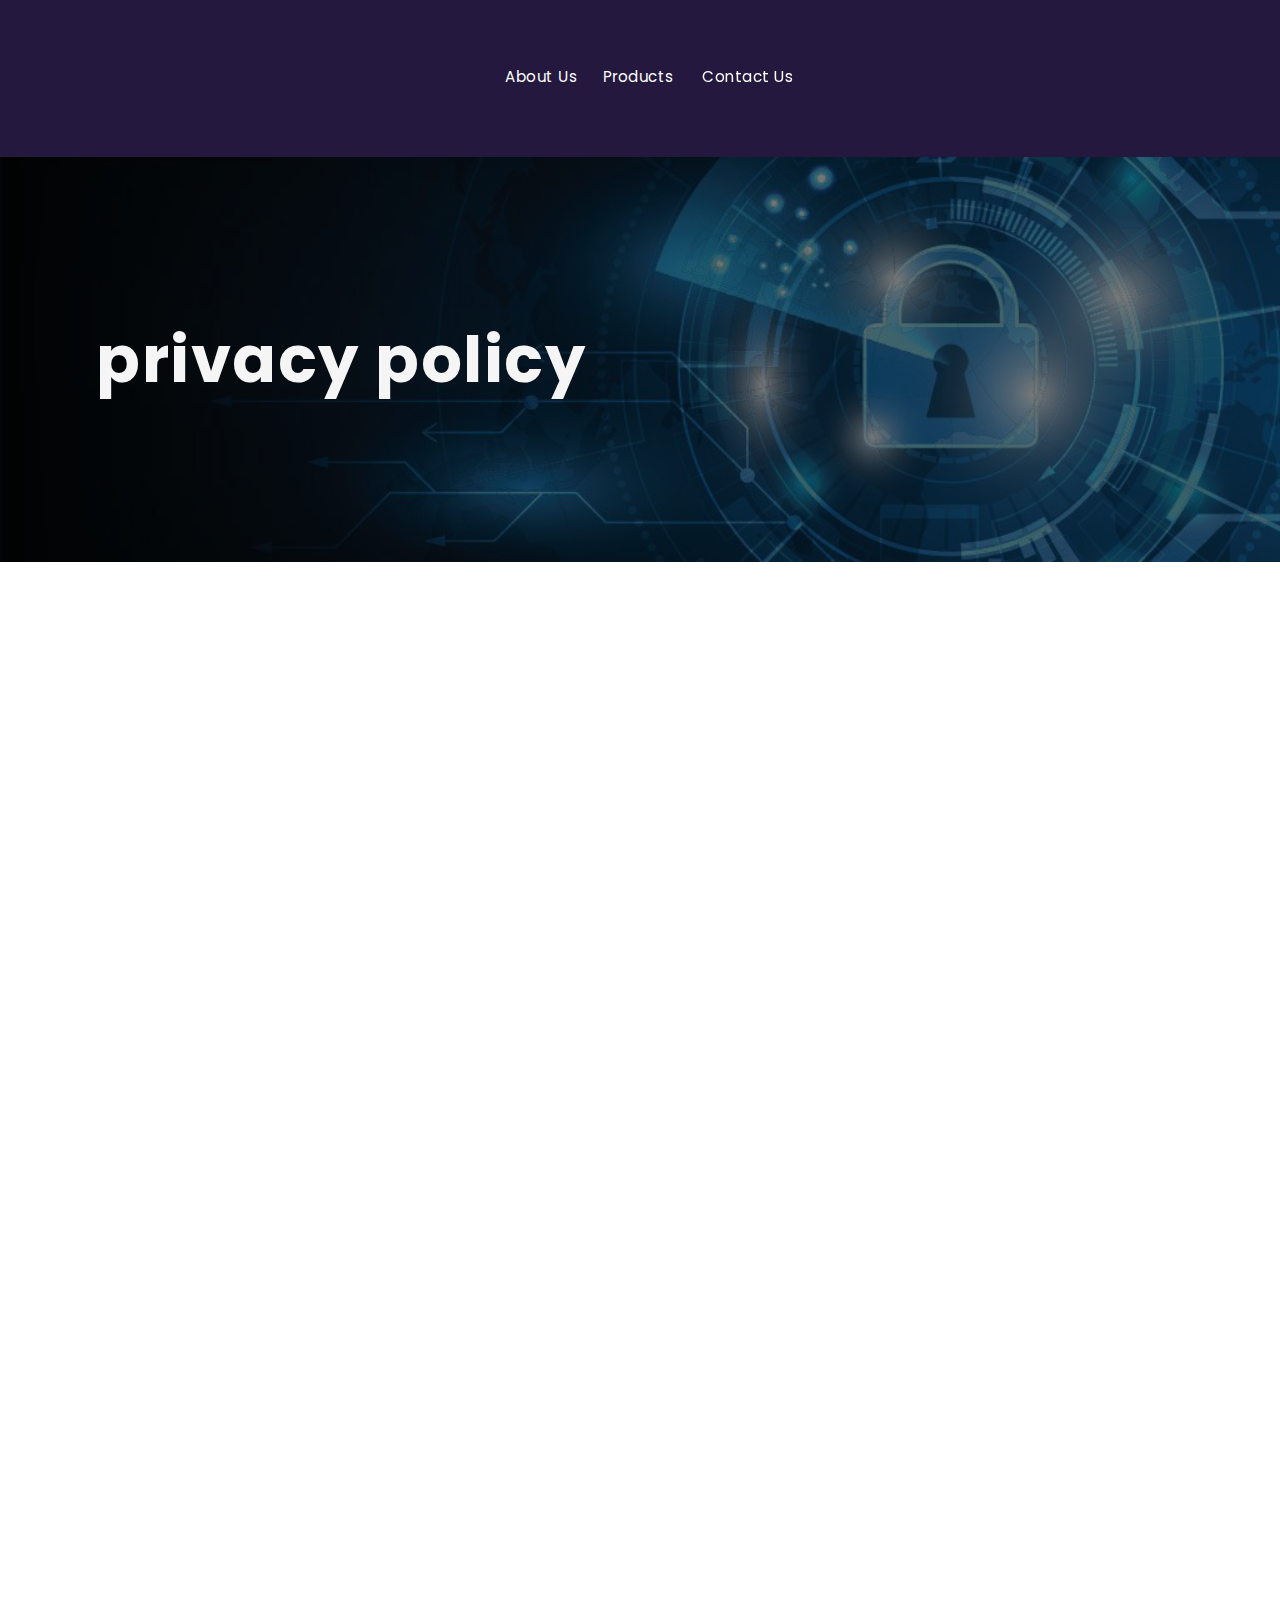
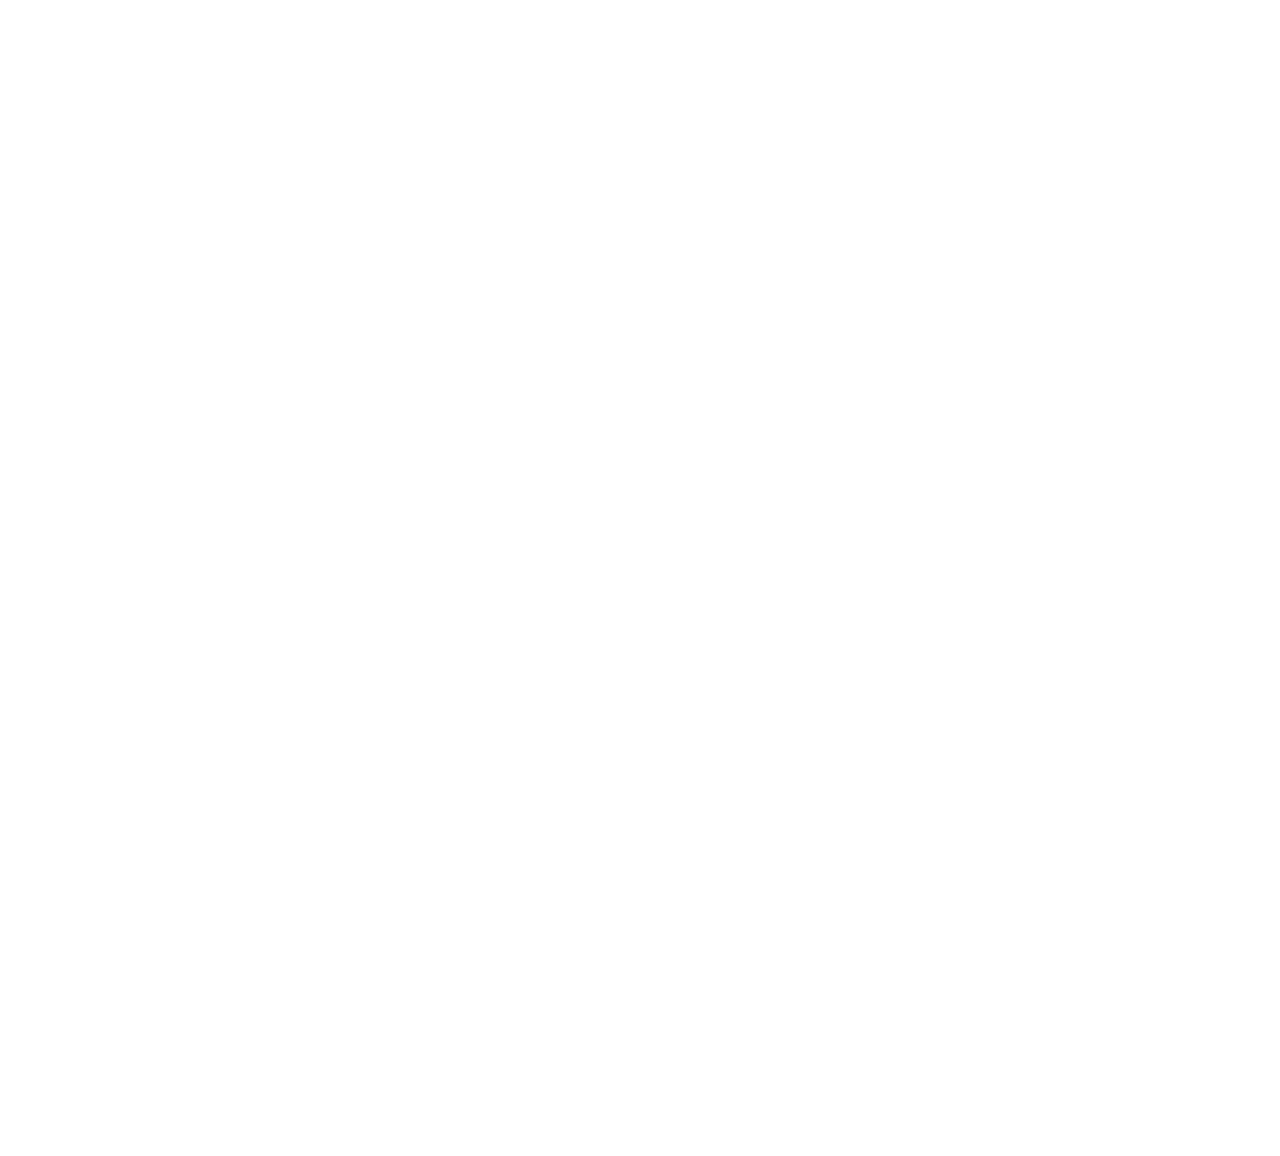
==== privacypolicy.html @ 255e01f2 "added animations" ====
<!DOCTYPE html>
<html lang="en">
<head>
    <meta charset="UTF-8">
    <meta http-equiv="X-UA-Compatible" content="IE=edge">
    <meta name="viewport" content="width=device-width, initial-scale=1.0">
    <title>Privacy Policy</title>
    <link rel="stylesheet" href="https://unpkg.com/aos@next/dist/aos.css" />
    <link rel = "stylesheet" href="style.css">
</head>
<body>
    <!----------------------------------------------------Navbar------------------------------------------------>
     <header>
    <div class="container">
      <input type="checkbox" name="" id="check">
      <div class="logo-container">
        <a href="index.html"><img src="images/Logo.png" alt="logo"></a>
      </div>
      <div class="hamburger-menu-container">
        <div class="hamburger-menu">
          <div></div>
        </div>
      </div>
      <div class="nav-btn">
        <div class="nav-links">
          <ul>
            <li class="nav-link" style="--i: .6s"><a href="#aboutUs">About Us</a></li>
            <li class="nav-link" style="--i: .85s"><a href="#">Products<i class="fas fa-caret-down"></i></a>
              <div class="dropdown">
                <ul>
                  <li class="dropdown-link"><a href="#">Savings Account<i class="fas fa-caret-down"></i></a>
                    <div class="dropdown second">
                      <ul>
                        <li class="dropdown-link"><a href="#">Zero Balance</a></li>
                        <li class="dropdown-link"><a href="#">Regular</a></li>
                        <li class="dropdown-link"><a href="#">Premium</a></li>
                        <div class="arrow"></div>
                      </ul>
                    </div>
                  </li>
                  <li class="dropdown-link"><a href="#">Deposit<i class="fas fa-caret-down"></i></a>
                    <div class="dropdown second">
                      <ul>
                        <li class="dropdown-link"><a href="#">Fixed Deposit</a></li>
                        <li class="dropdown-link"><a href="#">Recurring Deposit</a></li>
                        <li class="dropdown-link"><a href="#">Daily Deposit</a></li>
                        <div class="arrow"></div>
                      </ul>
                    </div>
                  </li>
                  <li class="dropdown-link"><a href="#">Loan<i class="fas fa-caret-down"></i></a>
                    <div class="dropdown second">
                      <ul>
                        <li class="dropdown-link"><a href="#">Gold Loan</a></li>
                        <li class="dropdown-link"><a href="#">Mortgage Loan</a></li>
                        <li class="dropdown-link"><a href="#">Loan Against Deposit</a></li>
                        <div class="arrow"></div>
                      </ul>
                    </div>
                  </li>
                  <div class="arrow"></div>
                </ul>
              </div>
            </li>
            <!-- <li class="nav-link" style="--i: 1.35s"><a href="#">Terms & Conditions</a></li>
                  <li class="nav-link" style="--i: 1.35s"><a href="#">Privacy Policy</a></li> -->
            <li class="nav-link" style="--i: 1.35s"><a href="#contact">Contact Us</a></li>
          </ul>
        </div>
      </div>
      <div class="login">
        <a href="http://banking.redalnidhi.in/login">
          <h2>Customer Login</h2>
        </a>
      </div>
    </div>
  </header>

  <!---------------------------------------------Privacy Policy------------------------------------------------>

   <section id="privacypolicy"  data-aos="fade-right">
        <div class="privacy-title">
            <div class="privacy-overlay">
                <h2>privacy policy</h2>
            </div>
        </div>
        <div class="privacy-content"  data-aos="fade-right">
            <div class="privacy-container">
                <ul>
                    <li>
                        <h2>What we collect ?</h2>
                        <p>At REDAL Mutual Benefit Nidhi Limited, we may collect the following information from the
                            Customer to understand His / Her needs to provide Him / Her with a better service: <br>
                            1.Name <br>
                            2.Contact information that includes Mobile No & Email address. <br>
                            3.Demographic information <br>
                        </p>
                    </li>
                    <li>
                        <h2>Security</h2>
                        <div class="policy">
                            <img src="images/security.png" alt="security">
                            <p>
                                We are committed to ensuring that the Customers’ information is secure. In order to prevent
                                unauthorised access or disclosure, we have put in place suitable physical, electronic and
                                managerial procedures to safeguard and secure the information we collect online.
                            </p>
                        </div>
                    </li>
                    <li>
                        <h2>About cookies</h2>
                        <p>
                            A cookie is a small file which asks permission to be placed on a computer's hard drive. Once
                            agreed, the file is added and the cookie helps analyse web traffic. Cookies allow web
                            applications to respond to the Customer as an individual. The web application can tailor its
                            operations to the needs of the Customer, likes and dislikes by gathering and remembering
                            information about the preferences of the Customer. We use traffic log cookies to identify
                            which pages are being used. This helps us analyse data about web page traffic and improve
                            our website in order to tailor it to needs of the Customer. We only use this information for
                            statistical analysis purposes and then the data is removed from the system. Overall, cookies
                            help us provide you with a better website, by enabling us to monitor which pages are found
                            useful to the Customer and which pages are not. A cookie does not give us access to the
                            Customer’s computer or any information about the Customer, other than the data chosen by the
                            Customer to be shared with us. A Customer can choose to accept or decline cookies. Most web
                            browsers automatically accept cookies, but a Customer can usually modify the browser setting
                            to decline cookies if preferred. This may prevent a Customer from taking full advantage of
                            the website.
                        </p>
                    </li>
                    <li>
                        <h2>Links to other websites</h2>
                        <div class="policy">
                            <img src="images/weblink.png" alt="website links">
                            <p>
                                Our website may contain links to other websites of interest. However, once a Customer has
                                used these links to leave our site, the Customer should note that we do not have any control
                                over the other website. Therefore, we cannot be responsible for the protection and privacy
                                of any information which are provided by the Customer whilst visiting such sites and such
                                sites are not governed by this privacy statement. A Customer should exercise caution and
                                look at the privacy statement applicable to the website in question.
                            </p>
                        </div>
                    </li>
                    <li>
                        <h2>Controlling personal information of Customers</h2>
                        <div class="policy">
                            <img src="images/perinfo.png" alt="personal information">
                            <p>
                                A Customer may choose to restrict the collection or use of His / Her personal information in
                                the following ways: <br>
                                1. On the occasion of filling a form on the website, a Customer may look for the box that
                                can be checked or unchecked to indicate that He / She does not want the information to be
                                used by anybody for direct marketing purposes. <br>
                                2. If a Customer has previously accepted with us for using His / Her personal information
                                for direct marketing purposes, the Customer may, at any time, withdraw His / Her acceptance
                                and request not to use His / Her information for direct marketing purposes by sending an
                                E-Mail to customercare@redalnidhi.in from His / Her E-mail ID that has been registered with
                                REDAL Mutual Benefit Nidhi Limited. <br>
                                We will not sell, distribute or lease any personal information to third parties unless we
                                have the permission or are required by law to do so. We may use a Customer’s personal
                                information to send Him / Her promotional information about third parties which we think may
                                be suitable for a Customer if He / She agrees with us for this to happen. <br>
                            </p>
                        </div>
                    </li>
                </ul>
            </div>
        </div>
    </section>

    <!----------------------------------------------------Footer---------------------------------------------->

   <footer id="contact" data-aos="fade-right">
        <div class="contact-section">
            <div class="contact-overlay">
                <div class="contact-container">
                    <div class="contact-links" data-aos="fade-left">
                        <h2>Links</h2>
                        <ul  data-aos="fade-right">
                            <li><a href="terms&conditions.html">Terms & Conditions</a></li>
                            <li><a href="privacypolicy.html">Privacy Policy</a></li>
                        </ul>
                    </div>
                    <div class="contact-address" data-aos="fade-right">
                        <h2>Contact Us</h2>
                        <div class="contact-address-top">
                            <div class="contact-icon1">
                                <a href="#" title="Click to View google plus">
                                    <img src="images/google-plus.png" alt="google plus">
                                </a>
                            </div>
                            <div class="contact-icon1">
                                <a href="https://play.google.com/store/apps/details?id=com.redalmutualnidhi.redal"
                                    title="Click to download">
                                    <img src="images/playstore.png" alt="play store">
                                </a>
                            </div>
                        </div>
                        <div class="contact-address-bottom" data-aos="fade-left">
                            <div class="contact-icon2">
                                <a href="#">
                                    <img src="images/placeholder.png" alt="location">
                                    <span style = "color:white;">P No. 2A Padma Nagar 5th Street, Puthagaram, Kolathur, Chennai-600099.</span>
                                </a>
                            </div>
                            <div class="contact-icon21">
                                <div class="contact-icon2">
                                    <a href="tel:9876543210" title="call">
                                        <img src="images/call.png" alt="phone">
                                        <span style = "color:white;">+91 9876543210</span>
                                    </a>
                                </div>
                                <div class="contact-icon2">
                                    <a href="mailto:info@redalnidhi.in" title="Click to send email">
                                        <img src="images/gmail.png" alt="mail-id">
                                        <span style = "color:white;">info@redalnidhi.in</span>
                                    </a>
                                </div>
                            </div>
                        </div>
                    </div>
                    <div class="contact-items" data-aos="fade-right">
                        <!-- <h2>Contact Us</h2> -->
                        <p>Drop in your details. Will get back to you</p>
                        <div class="contact-container1">
                            <div class="contact-form">
                                <form>
                                    <input type="text" placeholder="Your Name" required>
                                    <input type="text" placeholder="Last Name"><br>
                                    <input type="Email" placeholder="Email" required><br>
                                    <input type="text" placeholder="Subject of this message"><br>
                                    <textarea name="message" placeholder="Message" rows="8" required></textarea><br>
                                    <button class="submit">Send Message</button>
                                </form>
                            </div>
                        </div>
                    </div>
                </div>
            </div>
        </div>
        <div class="copyright">
            Copyright &copy; 2017-2021 Nidhi Limited
        </div>
    </footer>


     <script src="https://unpkg.com/aos@next/dist/aos.js"></script>
  <script>
    AOS.init({
      offset:400,
      duration:500
    });
  </script>

</body>
</html>
---- style.css ----
@import url('https://fonts.googleapis.com/css2?family=Poppins:wght@100;200;300;400;500;600;700;800;900&display=swap');
* {
    padding: 0;
    margin: 0;
    box-sizing: border-box;
    list-style: none;
    text-decoration: none;
}

body {
    font-family: 'Poppins', sans-serif;
    /* overflow: auto; */
}

img {
    max-width: 100%;
    height: auto;
}

header {
    position: sticky;
    top: 0px;
    background-color: #24183e;
    width: 100%;
    z-index: 1000;
    margin: 0;
    /* animation: movedown 1s linear 1;
    animation-delay: .5s;
    visibility: hidden;
    animation-fill-mode: forwards; */
}


/* @keyframes movedown{
    0%{
        transform: translateY(-35%);
        visibility: visible;
    }
    100%{
        transform: translateY(0);
        visibility: visible;
    }
} */

.logo-container img {
    height: 150px;
    animation: moveright 1s linear 1;
    animation-delay: 1s;
    visibility: hidden;
    animation-fill-mode: forwards;
}

@keyframes moveright {
    0% {
        transform: translateX(-100%);
        visibility: visible;
    }
    100% {
        transform: translateX(0);
        visibility: visible;
    }
}

.container {
    width: min(1080px, 80%);
    /* padding: 0 2rem; */
    margin: 0 auto;
    display: flex;
    position: relative;
}

.logo-container {
    flex: 1;
    display: flex;
    align-items: center;
}

.login {
    margin-top: 3.4rem;
    cursor: pointer;
}

.login h2 {
    font-size: 1.2rem;
    width: 190px;
    color: #3a91bd;
    border: 1px solid #3a91bd;
    border-radius: 10px;
    padding: .2rem;
    text-align: center;
    animation: moveleft 1s linear 1;
    animation-delay: .5s;
    visibility: hidden;
    animation-fill-mode: forwards;
}

@keyframes moveleft {
    0% {
        transform: translateX(30%);
        visibility: visible;
    }
    100% {
        transform: translateX(0);
        visibility: visible;
    }
}

.login h2:hover {
    color: white;
    background: #3a91bd;
}

.nav-btn {
    flex: 3;
    display: flex;
}

.nav-btn .nav-links ul {
    margin-top: 3.3rem;
}

.nav-btn .nav-links ul li ul {
    margin-top: 0;
}

.nav-links {
    flex: 2;
    /* animation: movedown 1s linear 1;
    animation-delay: 1s;
    visibility: hidden;
    animation-fill-mode: forwards; */
}


/* @keyframes movedown{
    0%{
        transform: translateY(-20%);
        visibility: visible;
    }
    100%{
        transform: translateY(0);
        visibility: visible;
    }
} */

.nav-links>ul {
    display: flex;
    justify-content: center;
    align-items: center;
}

.nav-link {
    position: relative;
}

.nav-link>a {
    line-height: 3rem;
    color: #fff;
    padding: 0 .8rem;
    letter-spacing: 0.5px;
    font-size: .95rem;
    display: flex;
    align-items: center;
    justify-content: space-between;
    transition: .5s;
}

.nav-link>a>i {
    margin-left: .2rem;
}

.nav-link:hover>a {
    transform: scale(1.1);
}

.dropdown {
    position: absolute;
    top: 100%;
    left: 0;
    width: 12rem;
    transform: translateY(10px);
    opacity: 0;
    pointer-events: none;
    transition: .5s;
}

.dropdown ul {
    position: relative;
}

.dropdown-link>a {
    display: flex;
    background-color: #fff;
    color: #3498db;
    padding: .5rem 1rem;
    font-size: .9rem;
    align-items: center;
    justify-content: space-between;
    transition: .3s;
}

.dropdown-link:hover>a {
    background-color: #3498db;
    color: #fff;
}

.dropdown-link:not(:nth-last-child(2)) {
    border-bottom: 1px solid #efefef;
}

.dropdown-link i {
    transform: rotate(-90deg);
}

.arrow {
    position: absolute;
    width: 11px;
    height: 11px;
    top: -5.5px;
    left: 32px;
    background-color: #fff;
    transform: rotate(45deg);
    cursor: pointer;
    transition: .3s;
    z-index: -1;
}

.dropdown-link:first-child:hover~.arrow {
    background-color: #3498db;
}

.dropdown-link {
    position: relative;
}

.dropdown.second {
    top: 0;
    left: 100%;
    padding-left: .8rem;
    cursor: pointer;
    transform: translateX(10px);
}

.dropdown.second .arrow {
    top: 10px;
    left: -5.5px;
}

.nav-link:hover>.dropdown,
.dropdown-link:hover>.dropdown {
    transform: translate(0, 0);
    opacity: 1;
    pointer-events: auto;
}

.hamburger-menu-container {
    flex: 1;
    display: none;
    align-items: center;
    justify-content: flex-end;
}

.hamburger-menu {
    width: 2.5rem;
    height: 2.5rem;
    display: flex;
    align-items: center;
    justify-content: flex-end;
}

.hamburger-menu div {
    width: 1.6rem;
    height: 3px;
    border-radius: 3px;
    background-color: #fff;
    position: relative;
    z-index: 1001;
    transition: .5s;
}

.hamburger-menu div:before,
.hamburger-menu div:after {
    content: '';
    position: absolute;
    width: inherit;
    height: inherit;
    background-color: #fff;
    border-radius: 3px;
    transition: .5s;
}

.hamburger-menu div:before {
    transform: translateY(-7px);
}

.hamburger-menu div:after {
    transform: translateY(7px);
}

#check {
    position: absolute;
    top: 50%;
    right: 0;
    transform: translateY(-50%);
    width: 2rem;
    height: 2.5rem;
    z-index: 90000;
    cursor: pointer;
    opacity: 0;
    display: none;
}

#check:checked~.hamburger-menu-container .hamburger-menu div {
    background-color: transparent;
}

#check:checked~.hamburger-menu-container .hamburger-menu div:before {
    transform: translateY(0) rotate(-45deg);
}

#check:checked~.hamburger-menu-container .hamburger-menu div:after {
    transform: translateY(0) rotate(45deg);
}

@keyframes animation {
    from {
        opacity: 0;
        transform: translateY(15px);
    }
    to {
        opacity: 1;
        transform: translateY(0px);
    }
}

@media (max-width: 920px) {
    .hamburger-menu-container {
        display: flex;
    }
    #check {
        display: block;
    }
    .login h2 {
        font-size: .96rem;
        position: absolute;
        right: 15%;
        top: 4rem;
        width: 140px;
        padding: .5rem;
        line-height: 1.3rem;
    }
    .nav-btn {
        position: fixed;
        /* height: calc(100vh - 3rem); */
        top: 9.3rem;
        height: 100%;
        right: 0;
        width: 50%;
        background-color: #24183e;
        flex-direction: column;
        align-items: center;
        justify-content: space-between;
        overflow-x: hidden;
        overflow-y: auto;
        transform: translateX(100%);
        transition: .65s;
    }
    #check:checked~.nav-btn {
        transform: translateX(0);
    }
    #check:checked~.nav-btn .nav-link,
    #check:checked~.nav-btn .log-sign {
        animation: animation .5s ease forwards var(--i);
    }
    .nav-links {
        flex: initial;
        width: 100%;
    }
    .nav-links>ul {
        flex-direction: column;
    }
    .nav-link {
        width: 100%;
        opacity: 0;
        transform: translateY(15px);
    }
    .nav-link>a {
        line-height: 1;
        padding: 1.6rem 2rem;
    }
    .nav-link:hover>a {
        transform: scale(1);
        background-color: #462e79;
    }
    .dropdown,
    .dropdown.second {
        position: initial;
        top: initial;
        left: initial;
        transform: initial;
        opacity: 1;
        pointer-events: auto;
        width: 100%;
        padding: 0;
        background-color: #452193;
        display: none;
    }
    .nav-link:hover>.dropdown,
    .dropdown-link:hover>.dropdown {
        display: block;
    }
    .nav-link:hover>a>i,
    .dropdown-link:hover>a>i {
        transform: rotate(360deg);
    }
    .dropdown-link>a {
        background-color: transparent;
        color: #fff;
        padding: 1.2rem 2rem;
        line-height: 1;
    }
    .dropdown.second .dropdown-link>a {
        padding: 1.2rem 2rem 1.2rem 3rem;
    }
    .dropdown.second .dropdown.second .dropdown-link>a {
        padding: 1.2rem 2rem 1.2rem 4rem;
    }
    .dropdown-link:not(:nth-last-child(2)) {
        border-bottom: none;
    }
    .arrow {
        z-index: 1;
        background-color: #69bde7;
        left: 10%;
        transform: scale(1.1) rotate(45deg);
        transition: .5s;
    }
    .nav-link:hover .arrow {
        background-color: #50a9d6;
    }
    .dropdown .dropdown .arrow {
        display: none;
    }
    .dropdown-link:hover>a {
        background-color: #3a91bd;
    }
    .dropdown-link:first-child:hover~.arrow {
        background-color: #50a9d6;
    }
    .nav-link>a>i {
        font-size: 1.1rem;
        transform: rotate(-90deg);
        transition: .7s;
    }
    .dropdown i {
        font-size: 1rem;
        transition: .7s;
    }
}

@media(max-width: 620px) {
    .login h2 {
        top: 3.5rem;
        width: 110px;
        padding: .2rem;
    }
}

@media (max-width: 420px) {
    .nav-btn {
        width: 65%;
    }
    .login h2 {
        top: 3.5rem;
        width: 100px;
        padding: .1rem;
    }
}


/*---------------------------------------------------carousel------------------------------------- */

.mySlides {
    margin-top: 0;
    align-items: center;
    justify-content: center;
}

.mySlides img {
    margin-top: 0;
    vertical-align: middle;
    opacity: 60%;
    width: 100%;
    height: 700px;
}

.myslides h2 {
    text-align: center;
    margin: 0;
}


/* Slideshow container */

.slideshow-container {
    max-width: 100%;
    position: relative;
    margin: auto;
}


/* Next & previous buttons */

.prev,
.next {
    cursor: pointer;
    position: absolute;
    top: 50%;
    width: auto;
    padding: 16px;
    margin-top: -22px;
    color: black;
    font-weight: bold;
    font-size: 18px;
    transition: 0.6s ease;
    border-radius: 0 3px 3px 0;
    user-select: none;
}


/* Position the "next button" to the right */

.next {
    right: 0;
    border-radius: 3px 0 0 3px;
}


/* On hover, add a black background color with a little bit see-through */

.prev:hover,
.next:hover {
    background: transparent;
}


/* Caption text */

.text {
    color: rgb(34, 14, 66);
    font-size: 2vw;
    position: absolute;
    top: 13.7rem;
    width: 100%;
    text-align: center;
    background: transparent;
    font-weight: normal;
    align-items: center;
    justify-content: center;
}

.data {
    color: rgb(34, 14, 66);
    font-size: 2vw;
    position: absolute;
    top: 13.7rem;
    width: 100%;
    text-align: center;
    background: transparent;
    font-weight: bold;
    align-items: center;
    justify-content: center;
}


/* Fading animation */

.fade {
    -webkit-animation-name: fade;
    -webkit-animation-duration: 120s;
    animation-name: fade;
    animation-duration: 1s;
}

@-webkit-keyframes fade {
    from {
        opacity: 0.8;
    }
    to {
        opacity: 1;
    }
}

@keyframes fade {
    from {
        opacity: 0.4;
    }
    to {
        opacity: 1;
    }
}


/* @media only screen and (max-width: 700px) {
    .prev,
    .next {
        position: absolute;
        top: 40%;
    }
}
@media only screen and (max-width: 1000px) {
    .prev,
    .next {
        position: absolute;
        top: 35%;
    }
}
@media only screen and (min-width: 400px) {
    .prev,
    .next {
        position: absolute;
        top: 40%;
    }
}
@media only screen and (max-width: 370px) {
    .prev,
    .next {
        position: absolute;
        top: 40%;
    }
} */


/* ---------------------------------------------------about us------------------------------------ */

#aboutUs {
    background: rgb(226, 225, 224);
    /* font-family: Cambria, Cochin, Georgia, Times, 'Times New Roman', serif; */
    /* background-color: aqua; */
}

.aboutus-image {
    background: url("images/aboutus1.jpg") no-repeat center;
    background-size: cover;
    height: 35vh;
    background-attachment: fixed;
}

.aboutus-overlay {
    background: rgba(0, 0, 0, 0.288);
    height: 100%;
}

.aboutus-overlay h1 {
    text-align: center;
    color: white;
    font-size: 3rem;
    padding-top: 5rem;
}

.aboutus-container {
    width: min(991px, 80%);
    margin: auto;
    height: 100%;
}

.aboutus-bottom {
    /* background: coral; */
    display: flex;
    flex-wrap: wrap;
    justify-content: space-around;
    padding: 1em 0;
}

.dflex {
    /* border: 1px solid black; */
    background: rgb(188, 188, 214);
    border-radius: 5px;
    padding: 15px;
    margin-top: 40px;
    text-align: center;
    cursor: pointer;
}

.d-image img {
    height: 160px;
}

.d-text {
    padding: .5rem;
}

.d-text h2 {
    padding-bottom: .5rem;
}

@media (min-width: 768px) {
    /* #aboutUs{
        height: 100%;
    } */
    .dflex {
        margin-top: 2.5rem;
        padding: 0;
        justify-content: space-around;
        align-items: center;
        text-align: center;
    }
    .d-image img {
        height: 185px;
    }
    .aboutus-bottom {
        padding: 1.5rem 0;
    }
}


/*--------------------------------------------------------- Products------------------------------- */

@import url("https://fonts.googleapis.com/css2?family=Poppins:wght@200&display=swap");
body {
    margin: 0;
    padding: 0;
    background: #fff;
    font-family: "Poppins", sans-serif;
}

.all_products {
    background: rgb(2, 2, 3);
    width: 100%;
    display: block;
}

.banner_pro {
    width: 100%;
    background: url("images/ps.jpg") no-repeat center;
    background-size: cover;
    background-attachment: fixed;
    height: 30vh;
}

.pro_overlay {
    background: rgba(0, 0, 0, 0.527);
    height: 100%;
    display: flex;
    align-items: center;
    justify-content: center;
    font-size: 1vw;
    color: white;
    font-weight: bold;
}

.pro_overlay h2 {
    color: whitesmoke;
    font-size: 5rem;
    text-align: center;
}

.banner_pro img {
    height: 40vh;
    width: 100%;
}

.ps {
    display: block;
    width: 100%;
    height: 800px;
    position: relative;
}

.savings {
    /* background-color: darkblue; */
    display: flex;
    margin-top: 1rem;
    width: 100%;
}

.pic {
    width: 50%;
    justify-content: center;
    align-items: center;
}

.pic img {
    margin-left: 12rem;
    padding: 0;
    height: auto;
    width: 300px;
    height: 300px;
    border: none;
    border-radius: 50%;
    display: block;
    position: relative;
}

.pic {
    width: 50%;
}

.pic img {
    margin: auto;
}

.content {
    display: flex;
}

.tabular {
    background: black;
    color: white;
    width: 50vw;
    height: 100%;
    text-align: center;
    padding: auto;
    position: relative;
    font-size: 1rem;
}

td,
th {
    padding: 1rem;
}

.deposit {
    display: flex;
    width: 100%;
    float: right;
    margin-bottom: 1rem;
}

.block {
    background: url("images/block.jpg") no-repeat;
    background-size: cover;
    width: 100%;
    color: white;
    display: block;
    text-align: center;
    margin: 0 auto;
    padding: 0;
}

.block h1 {
    font-size: 2rem;
}

.block ul {
    list-style-type: none;
    font-weight: bolder;
    color: white;
}

.block ul li {
    margin: 2rem;
    padding: 1rem;
    font-size: 2rem;
}

.block .pro_overlay {
    background: rgba(44, 9, 245, 0.527);
    height: 100%;
    display: block;
    align-items: center;
    justify-content: center;
    color: white;
    font-weight: bold;
}

@media only screen and (max-width: 700px) {
    .banner_pro {
        height: 30vh;
    }
    .all_products .ps {
        display: block;
        width: 100%;
        height: 100vh;
    }
    .pro_overlay h2 {
        font-size: 2rem;
        text-align: center;
        margin: 2rem;
    }
    .savings {
        display: table;
        margin: 0;
    }
    .content {
        width: 100%;
    }
    .tabular {
        width: 100%;
        font-size: 0.8rem;
    }
    .pic {
        display: table-header-group;
    }
    .pic img {
        margin: 0;
        padding: 0;
        width: 100%;
        border-radius: 0%;
    }
    .deposit {
        width: 100%;
        display: block;
    }
    td,
    th {
        padding: 0.5rem;
    }
    .pro_overlay ul {
        margin: 0;
        padding: 0;
    }
    .pro_overlay ul li {
        font-size: 1rem;
        text-align: center;
        margin: auto;
    }
}


/*----------------------------------------------------------------Testimonials-----------------------------------*/

.testimonials-title {
    background: url(images/testimonials.jpeg) no-repeat center;
    background-size: cover;
    background-attachment: fixed;
    height: 35vh;
    margin-bottom: 1rem;
}

.testimonials-overlay {
    background: rgba(0, 0, 0, 0.233);
    height: 100%;
    display: flex;
    align-items: center;
    justify-content: center;
}

.testimonials-title h2 {
    font-size: 2.3rem;
    /* background: #3a91bd; */
    margin-bottom: 1rem;
    color: whitesmoke;
}

.testimonial-container {
    width: min(991px, 85%);
    margin: 0 auto;
}

.testimonial-content {
    border: 2px solid rgb(20, 23, 209);
    /* background: #9b89c2; */
    background: rgb(10, 2, 80);
    margin-bottom: 2rem;
    padding: .5rem;
}

.testimonial-content img {
    padding: 1rem;
}

.testimonial-texts {
    color: whitesmoke;
}

.testimonial-texts h3 {
    padding: 1rem;
    font-size: 1.2rem;
    text-align: center;
}

.testimonial-texts p {
    border: 1px solid whitesmoke;
    background: rgb(226, 220, 220);
    color: black;
    border-radius: 5px;
    padding: .6rem;
    font-size: .9rem;
    text-align: left;
}

@media(min-width: 769ox) {
    .testimonials-title h2 {
        font-size: 3rem;
    }
}

@media(min-width: 869px) {
    .testimonials-title {
        height: 40vh;
    }
    .testimonial-content img {
        height: 20rem;
        padding: 2rem;
    }
    .testimonial-content {
        display: flex;
        align-items: center;
        justify-content: center;
        padding: 1rem;
        /* justify-content: space-between; */
    }
}


/* --------------------------------------------------------Privacy Policy begins------------------------------- */

.privacy-title {
    background: url("images/privacypolicy1.jpg") no-repeat center;
    background-size: cover;
    background-attachment: fixed;
    height: 40vh;
}

.privacy-overlay {
    background: rgba(0, 0, 0, 0.527);
    height: 100%;
    display: flex;
    align-items: center;
    justify-content: center;
}

.privacy-overlay h2 {
    color: whitesmoke;
    font-size: 2.3rem;
    text-align: center;
}

.privacy-container {
    width: min(991px, 80%);
    margin: 0 auto;
}

.privacy-content {
    background: rgba(97, 92, 145, 0.247);
}

.privacy-container {
    width: min(991px, 80%);
    margin: 0 auto;
}

.privacy-container ul {
    /* background: khaki; */
    padding: 1rem 0 2rem 0;
}

.privacy-container ul li {
    text-align: center;
}

.privacy-container ul li h2 {
    padding: 1rem 0;
    font-size: 1.3rem;
}

.privacy-container ul li p {
    text-align: justify;
    line-height: 1.25rem;
}

.policy {
    display: flex;
    flex-direction: column;
}

.policy img {
    margin: 0 auto;
    height: 5em;
    padding: 0.5rem;
    border: 2px solid black;
    border-top-right-radius: 30%;
    border-bottom-left-radius: 30%;
}

@media (min-width: 769px) {
    .privacy-overlay h2 {
        font-size: 3rem;
    }
}

@media (min-width: 869px) {
    .privacy-title {
        background: url("images/privacypolicy.jpg") no-repeat center;
        background-size: cover;
        background-attachment: fixed;
        height: 45vh;
    }
    .privacy-overlay h2 {
        width: 85%;
        font-size: 4rem;
        text-align: left;
        letter-spacing: 1.5px;
    }
    .privacy-container ul {
        /* background: khaki; */
        padding: 1.5rem 0 2.5rem 0;
    }
    .privacy-container ul li {
        line-height: 1.4rem;
        letter-spacing: 0.5px;
        padding-top: 1.5rem;
        text-align: left;
    }
    .privacy-container ul li h2 {
        padding: 1.5rem 0;
        font-size: 1.5rem;
    }
    .privacy-container ul li p {
        text-align: left;
        line-height: 1.4rem;
    }
    .policy {
        flex-direction: row;
        align-items: center;
        /* justify-content: space-between; */
        width: 85%;
        margin: 0 auto;
    }
    .policy img {
        height: 10em;
        padding: 1rem;
        margin-right: 4rem;
    }
    .privacy-container ul li:hover img {
        transition: 1s ease-in-out;
        transform: translateX(-30%);
        border-top-right-radius: 0%;
        border-bottom-left-radius: 0%;
        border-top-left-radius: 30%;
        border-bottom-right-radius: 30%;
    }
}


/* Privacy Policy ends */


/* ---------------------------------------------- Terms and Conditions Begins --------------------------------------------------- */


/* #tandc {
    font-family: Georgia, "Times New Roman", Times, serif;
} */

.tandc-title {
    background: url(images/tandc.jpg) no-repeat center;
    background-size: cover;
    background-attachment: fixed;
    height: 30vh;
}

.tandc-overlay {
    background-color: rgba(0, 0, 0, 0.596);
    height: 100%;
    display: flex;
    align-items: center;
    justify-content: center;
}

.tandc-overlay h2 {
    color: whitesmoke;
    font-size: 2rem;
}

.tandc-content {
    background: rgba(97, 92, 145, 0.247);
}

.tandc-container {
    width: min(991px, 80%);
    margin: 0 auto;
}

.tandc-container ul {
    /* background: khaki; */
    padding: 1rem 0 1.5rem 0;
}

.tandc-container ul li {
    list-style-type: initial;
    padding-top: 1rem;
    text-align: justify;
    line-height: 1.25rem;
}

@media (min-width: 769px) {
    .tandc-overlay h2 {
        font-size: 3rem;
    }
}

@media (min-width: 869px) {
    .tandc-title {
        height: 45vh;
    }
    .tandc-overlay h2 {
        width: 85%;
        font-size: 3.5rem;
        letter-spacing: 1.5px;
        text-align: left;
    }
    .tandc-container ul {
        /* background: khaki; */
        padding: 1.5rem 0 3rem 0;
    }
    .tandc-container ul li {
        line-height: 1.4rem;
        letter-spacing: 0.5px;
        padding-top: 1.5rem;
        text-align: left;
    }
}


/* ---------------------------------------------- Terms and Conditions Ends --------------------------------------------------- */


/* -----------------------------------------------Footer Begins --------------------------------------------------------------- */

.contact-section {
    background: url("images/contact1.jpg") no-repeat center;
    color: cornsilk !important;
    background-size: cover;
    height: 100%;
}

.contact-overlay {
    background-color: rgba(0, 0, 0, 0.596);
    height: 100%;
}

.contact-container {
    width: min(991px, 85%);
    margin: 0 auto;
}

.contact-container h2 {
    padding: 0.5em;
    background-color: none;
    text-align: center;
    font-size: 1.5em;
    letter-spacing: 2px;
}

.contact-links {
    /* background: rgb(109, 107, 107); */
    text-align: center;
    /* letter-spacing: 1px; */
    padding-top: 1rem;
}

.contact-links ul {
    padding: 1rem 0;
    display: flex;
    justify-content: center;
}

.contact-links ul a {
    color: #fff;
    margin: 1rem;
}

.contact-address {
    padding-top: 0;
}

.contact-address-top {
    margin: 7px 0;
    display: flex;
    /* text-align: center; */
    justify-content: center;
}

.contact-address-top img:hover {
    transform: translateX(20%);
    transition: 1s;
}

.contact-icon1 img {
    height: 1.9em;
    margin-right: 1rem;
}

.contact-icon21 {
    display: flex;
    flex-direction: column;
}

.contact-icon2 {
    display: flex;
    flex-direction: column;
    align-items: center;
    justify-content: center;
    text-align: center;
    padding: 0.5em;
    letter-spacing: 1px;
}

.contact-icon2 img {
    /* max-width: 100%; */
    height: 1.7em;
    margin-right: 0.5rem;
}

.contact-icon2 a {
    display: flex;
    font-size: 0.9rem;
    /* justify-content: center; */
    color: black;
}

.contact-items {
    padding-top: 1rem;
}

.contact-items p {
    font-size: 1rem;
    text-align: center;
    padding: 1rem;
    letter-spacing: 1px;
}

.contact-container1 {
    width: min(85%, 989px);
    margin: 0 auto;
    display: flex;
    flex-direction: column;
    align-items: center;
}

.contact-form {
    /* width: 80%; */
    margin: 0 auto;
}

form {
    text-align: center;
    margin-top: 1.25em;
}

input {
    padding: 10px;
    margin-bottom: 1.25em;
    width: 80%;
    background-color: rgba(136, 133, 133, 0.5);
    color: white;
    border: none;
    outline: none;
    border-radius: 5px;
}

input::placeholder {
    color: white;
}

textarea {
    padding: 10px;
    margin-bottom: 1em;
    width: 80%;
    background-color: rgba(136, 133, 133, 0.5);
    color: white;
    border: none;
    outline: none;
    border-radius: 5px;
}

textarea::placeholder {
    color: white;
}

.submit {
    width: 50%;
    background: none;
    font-weight: bold;
    letter-spacing: 2px;
    height: 33px;
    text-align: center;
    cursor: pointer;
    margin-bottom: 20px;
    border-radius: 5px;
    border: 2px solid rgb(190, 190, 190);
    color: rgb(190, 190, 190);
}

.submit:hover {
    border: 1px solid #fff;
    color: #fff;
    cursor: pointer;
}

.copyright {
    background: #c95937;
    color: whitesmoke;
    text-align: center;
    padding: 0;
}

@media (min-width: 769px) {
    .contact-section {
        background: url("images/contact.jpg") no-repeat center;
        background-size: cover;
    }
    .contact-container {
        display: flex;
        /* flex-direction: row; */
    }
    .contact-links ul {
        /* background: chocolate; */
        width: 200px;
        padding: 0;
        display: flex;
        flex-direction: column;
    }
    .contact-links ul li {
        padding-top: 1rem;
    }
    .contact-links ul a:hover {
        transition: 0.5s;
        color: rgb(252, 250, 252);
    }
    .contact-links h2 {
        padding: 0.5em;
        /* font-size: 2em; */
        letter-spacing: 2px;
    }
    .contact-address {
        /* background: coral; */
        padding-top: 1rem;
    }
    .contact-items p {
        padding: 12px;
        letter-spacing: 1px;
        font-size: 1.1em;
    }
    .contact-container1 {
        width: 100%;
        margin: 0;
    }
    input {
        width: 100%;
    }
    textarea {
        width: 100%;
    }
    .contact-address-top {
        display: flex;
        /* flex-direction: column; */
        /* justify-content: center; */
        align-items: center;
    }
    .contact-icon1 img {
        height: 2.1rem;
        margin-bottom: 0.8rem;
    }
    .contact-address-top img:hover {
        transform: translateX(25%);
    }
    .contact-address-bottom a:hover {
        transform: translateX(1.5%);
        transition: 1s;
    }
    .contact-icon21 {
        /* display: flex; */
        flex-direction: row;
        justify-content: space-evenly;
    }
    .contact-icon2 {
        display: flex;
        justify-content: space-evenly;
    }
    .contact-icons2 a {
        font-size: 1.15rem;
    }
    .contact-bottom a {
        border-radius: 10px;
        padding-left: 10px;
    }
    .contact-icons2 a:hover {
        transition: 0.5s;
        color: rgb(57, 20, 220);
    }
    .submit {
        padding-bottom: 0;
    }
}


/* -----------------------------------------------Footer Ends ------------------------------------------------------------------ */


/* Mobile View */

@media screen and (max-width: 600px) {
    .mySlides img {
        vertical-align: middle;
        opacity: 60%;
        width: 100%;
        height: 270px;
    }
    .account {
        height: 274px;
    }
    .text {
        color: rgb(34, 14, 66);
        font-size: 0.8rem;
        position: absolute;
        top: 3.7rem;
        width: 100%;
        text-align: center;
        background: transparent;
        font-weight: normal;
        align-items: center;
        justify-content: center;
    }
    .data {
        color: rgb(34, 14, 66);
        font-size: 0.8rem;
        position: absolute;
        top: 3.7rem;
        width: 100%;
        text-align: center;
        background: transparent;
        font-weight: bold;
        align-items: center;
        justify-content: center;
        margin: auto;
    }
    .data p {
        color: black;
        font-weight: normal;
        font-size: 1rem;
        margin-top: 1rem;
    }
    /* Products start */
    .savings_block {
        display: table;
        width: 100%;
    }
    .savings_block .content_block {
        display: block;
        display: table-footer-group;
        font-size: 0.8rem;
    }
    .savings_block .content_block h1 {
        margin: 0;
    }
    .savings_block img {
        margin-left: -0.5rem;
        margin-bottom: 0;
        width: 100%;
        height: 200px;
        border-radius: 4px;
    }
    .content_block {
        width: 100%;
        padding: 0;
        height: 200px;
    }
    .content_block h1 {
        padding-top: 0.2rem;
        padding-bottom: 0;
        margin-bottom: 0;
        font-size: 1.5rem;
        text-align: center;
        align-items: center;
        justify-content: center;
        border-radius: 0;
    }
    .common_block {
        border-radius: 0;
        height: 220px;
    }
    .table_block {
        width: 100%;
        margin: auto;
        padding-left: 2rem;
        padding-right: 2rem;
        padding-bottom: 2rem;
    }
    th,
    td {
        border: 2px solid rgb(163, 118, 236);
    }
    .box_block {
        display: block;
        font-size: 0.8rem;
    }
    .deposit_block {
        width: 100%;
        margin: 0;
        padding: 0;
    }
    .box_block img {
        margin-left: 0;
        margin-bottom: 0;
        width: 100%;
        height: 200px;
        border-radius: 4px;
    }
    .loans_block {
        display: table;
        width: 100%;
    }
    .loans_block .content_block {
        display: block;
        display: table-footer-group;
        font-size: 0.8rem;
    }
    .loans_block img {
        margin-left: 0;
        margin-bottom: 0;
        width: 100%;
        height: 220px;
        border-radius: 4px;
    }
    .loan_data {
        width: 100%;
        margin: auto;
        font-size: 0.8rem;
        padding-bottom: 0.5rem;
    }
    .common {
        width: 100%;
    }
    /* Products end */
}
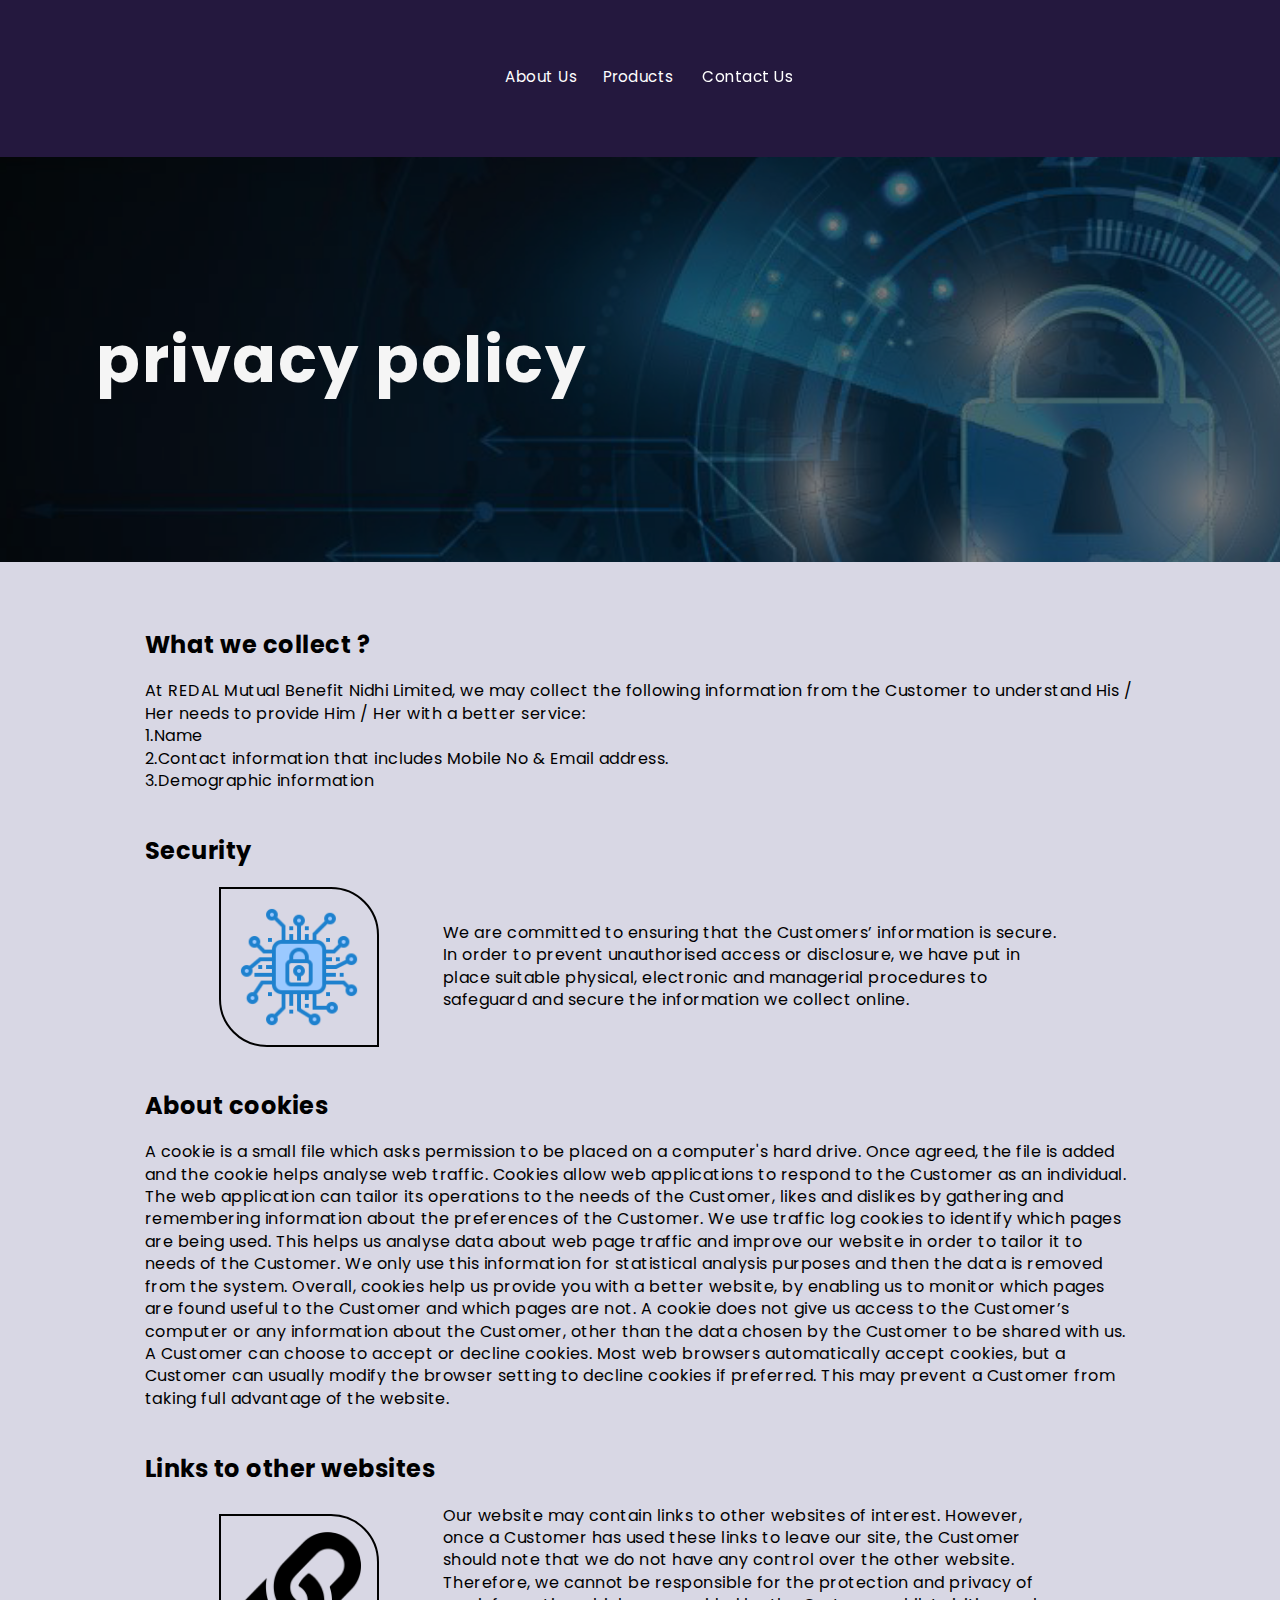
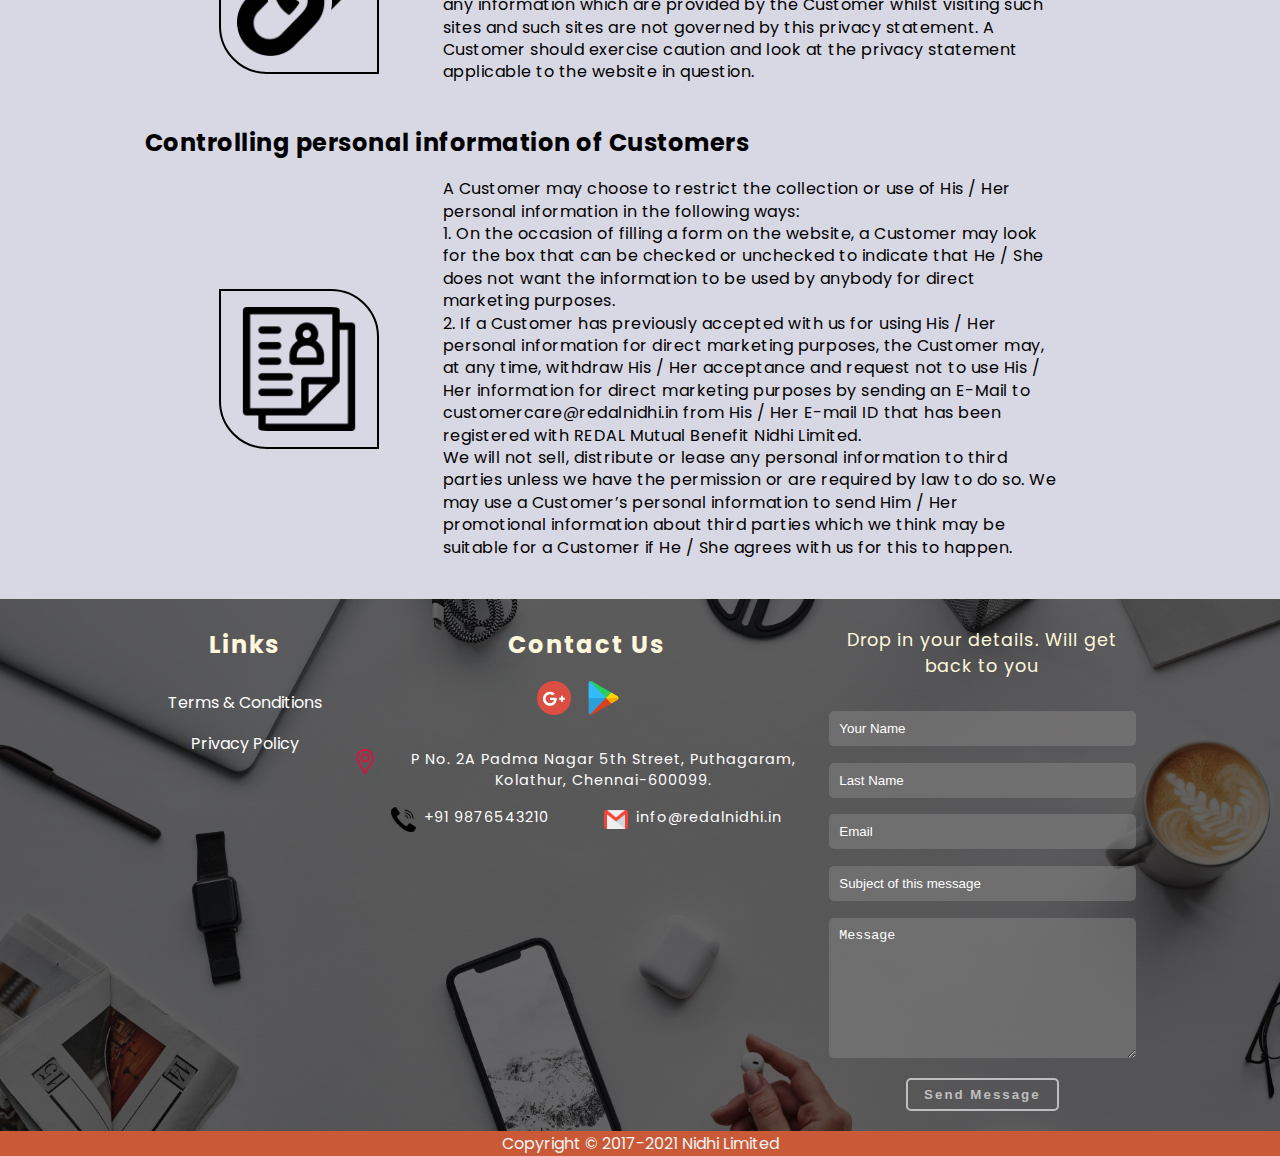
==== commit 6c03a655: "Merge pull request #32 from singamraju167/update" ====
--- a/privacypolicy.html
+++ b/privacypolicy.html
@@ -5,7 +5,6 @@
     <meta http-equiv="X-UA-Compatible" content="IE=edge">
     <meta name="viewport" content="width=device-width, initial-scale=1.0">
     <title>Privacy Policy</title>
-    <link rel="stylesheet" href="https://unpkg.com/aos@next/dist/aos.css" />
     <link rel = "stylesheet" href="style.css">
 </head>
 <body>
@@ -245,12 +244,7 @@
 
 
      <script src="https://unpkg.com/aos@next/dist/aos.js"></script>
-  <script>
-    AOS.init({
-      offset:400,
-      duration:500
-    });
-  </script>
+ 
 
 </body>
 </html>--- a/style.css
+++ b/style.css
@@ -1,4 +1,4 @@
-@import url('https://fonts.googleapis.com/css2?family=Poppins:wght@100;200;300;400;500;600;700;800;900&display=swap');
+@import url("https://fonts.googleapis.com/css2?family=Poppins:wght@100;200;300;400;500;600;700;800;900&display=swap");
 * {
     padding: 0;
     margin: 0;
@@ -8,7 +8,7 @@
 }
 
 body {
-    font-family: 'Poppins', sans-serif;
+    font-family: "Poppins", sans-serif;
     /* overflow: auto; */
 }
 
@@ -86,10 +86,10 @@
     color: #3a91bd;
     border: 1px solid #3a91bd;
     border-radius: 10px;
-    padding: .2rem;
+    padding: 0.2rem;
     text-align: center;
     animation: moveleft 1s linear 1;
-    animation-delay: .5s;
+    animation-delay: 0.5s;
     visibility: hidden;
     animation-fill-mode: forwards;
 }
@@ -156,17 +156,17 @@
 .nav-link>a {
     line-height: 3rem;
     color: #fff;
-    padding: 0 .8rem;
+    padding: 0 0.8rem;
     letter-spacing: 0.5px;
-    font-size: .95rem;
+    font-size: 0.95rem;
     display: flex;
     align-items: center;
     justify-content: space-between;
-    transition: .5s;
+    transition: 0.5s;
 }
 
 .nav-link>a>i {
-    margin-left: .2rem;
+    margin-left: 0.2rem;
 }
 
 .nav-link:hover>a {
@@ -181,7 +181,7 @@
     transform: translateY(10px);
     opacity: 0;
     pointer-events: none;
-    transition: .5s;
+    transition: 0.5s;
 }
 
 .dropdown ul {
@@ -192,11 +192,11 @@
     display: flex;
     background-color: #fff;
     color: #3498db;
-    padding: .5rem 1rem;
-    font-size: .9rem;
+    padding: 0.5rem 1rem;
+    font-size: 0.9rem;
     align-items: center;
     justify-content: space-between;
-    transition: .3s;
+    transition: 0.3s;
 }
 
 .dropdown-link:hover>a {
@@ -221,7 +221,7 @@
     background-color: #fff;
     transform: rotate(45deg);
     cursor: pointer;
-    transition: .3s;
+    transition: 0.3s;
     z-index: -1;
 }
 
@@ -236,7 +236,7 @@
 .dropdown.second {
     top: 0;
     left: 100%;
-    padding-left: .8rem;
+    padding-left: 0.8rem;
     cursor: pointer;
     transform: translateX(10px);
 }
@@ -275,18 +275,18 @@
     background-color: #fff;
     position: relative;
     z-index: 1001;
-    transition: .5s;
+    transition: 0.5s;
 }
 
 .hamburger-menu div:before,
 .hamburger-menu div:after {
-    content: '';
+    content: "";
     position: absolute;
     width: inherit;
     height: inherit;
     background-color: #fff;
     border-radius: 3px;
-    transition: .5s;
+    transition: 0.5s;
 }
 
 .hamburger-menu div:before {
@@ -341,12 +341,12 @@
         display: block;
     }
     .login h2 {
-        font-size: .96rem;
+        font-size: 0.96rem;
         position: absolute;
         right: 15%;
         top: 4rem;
         width: 140px;
-        padding: .5rem;
+        padding: 0.5rem;
         line-height: 1.3rem;
     }
     .nav-btn {
@@ -363,14 +363,14 @@
         overflow-x: hidden;
         overflow-y: auto;
         transform: translateX(100%);
-        transition: .65s;
+        transition: 0.65s;
     }
     #check:checked~.nav-btn {
         transform: translateX(0);
     }
     #check:checked~.nav-btn .nav-link,
     #check:checked~.nav-btn .log-sign {
-        animation: animation .5s ease forwards var(--i);
+        animation: animation 0.5s ease forwards var(--i);
     }
     .nav-links {
         flex: initial;
@@ -433,7 +433,7 @@
         background-color: #69bde7;
         left: 10%;
         transform: scale(1.1) rotate(45deg);
-        transition: .5s;
+        transition: 0.5s;
     }
     .nav-link:hover .arrow {
         background-color: #50a9d6;
@@ -450,19 +450,19 @@
     .nav-link>a>i {
         font-size: 1.1rem;
         transform: rotate(-90deg);
-        transition: .7s;
+        transition: 0.7s;
     }
     .dropdown i {
         font-size: 1rem;
-        transition: .7s;
-    }
-}
-
-@media(max-width: 620px) {
+        transition: 0.7s;
+    }
+}
+
+@media (max-width: 620px) {
     .login h2 {
         top: 3.5rem;
         width: 110px;
-        padding: .2rem;
+        padding: 0.2rem;
     }
 }
 
@@ -473,7 +473,7 @@
     .login h2 {
         top: 3.5rem;
         width: 100px;
-        padding: .1rem;
+        padding: 0.1rem;
     }
 }
 
@@ -631,31 +631,29 @@
 } */
 
 
-/* ---------------------------------------------------about us------------------------------------ */
+/***************************************************About Us****************************************/
 
 #aboutUs {
     background: rgb(226, 225, 224);
-    /* font-family: Cambria, Cochin, Georgia, Times, 'Times New Roman', serif; */
-    /* background-color: aqua; */
 }
 
 .aboutus-image {
     background: url("images/aboutus1.jpg") no-repeat center;
     background-size: cover;
-    height: 35vh;
     background-attachment: fixed;
+    height: 20vh;
 }
 
 .aboutus-overlay {
-    background: rgba(0, 0, 0, 0.288);
+    background: rgba(0, 0, 0, 0.322);
     height: 100%;
 }
 
 .aboutus-overlay h1 {
     text-align: center;
-    color: white;
+    color: black;
     font-size: 3rem;
-    padding-top: 5rem;
+    padding-top: 9rem;
 }
 
 .aboutus-container {
@@ -669,7 +667,7 @@
     display: flex;
     flex-wrap: wrap;
     justify-content: space-around;
-    padding: 1em 0;
+    /* padding:1em 0; */
 }
 
 .dflex {
@@ -686,18 +684,54 @@
     height: 160px;
 }
 
-.d-text {
-    padding: .5rem;
-}
-
-.d-text h2 {
-    padding-bottom: .5rem;
+.d-text-top,
+.d-text-bottom {
+    padding: 0.5rem;
+}
+
+.d-text-top h2 {
+    font-size: 2em;
+    padding-bottom: 0.5rem;
+}
+
+.d-text-top h3 {
+    font-size: 1.5rem;
+    padding: 1rem 0;
+}
+
+.d-text-top ul li {
+    list-style: inside;
+    line-height: 1.4rem;
+}
+
+.d-text-bottom h2 {
+    /* font-size: 3.5em; */
+    padding-bottom: 0.5rem;
+}
+
+.company-details,
+th,
+td {
+    font-size: 0.9em;
+    /* border: 1px solid black; */
+    border-collapse: collapse;
+    border: 1px dotted black;
+    padding: 0.5em;
+}
+
+@media (min-width: 600px) {
+    .aboutus-image {
+        height: 30vh;
+    }
 }
 
 @media (min-width: 768px) {
     /* #aboutUs{
         height: 100%;
     } */
+    .aboutus-image {
+        height: 45vh;
+    }
     .dflex {
         margin-top: 2.5rem;
         padding: 0;
@@ -708,26 +742,50 @@
     .d-image img {
         height: 185px;
     }
-    .aboutus-bottom {
+    /* .aboutus-bottom{
         padding: 1.5rem 0;
+    } */
+    .d-text-top h2 {
+        font-size: 3em;
+        /* padding-bottom: .5rem; */
+    }
+    .d-text-top h3 {
+        font-size: 2rem;
+        /* padding: 1rem 0; */
+    }
+    .d-text-top ul li {
+        font-size: 1.1em;
+    }
+    .company-details span {
+        font-size: 1.25rem;
+    }
+    .company-details span:hover {
+        text-decoration: underline;
+    }
+    .company-details {
+        width: 70%;
+    }
+    .company-details,
+    th,
+    td {
+        margin: 0 auto;
+        line-height: 1em;
+        padding: 1em;
+        font-size: 1em;
     }
 }
 
 
 /*--------------------------------------------------------- Products------------------------------- */
-
-@import url("https://fonts.googleapis.com/css2?family=Poppins:wght@200&display=swap");
-body {
-    margin: 0;
-    padding: 0;
-    background: #fff;
-    font-family: "Poppins", sans-serif;
-}
 
 .all_products {
     background: rgb(2, 2, 3);
     width: 100%;
     display: block;
+}
+
+.all_products h1 {
+    font-size: 3rem;
 }
 
 .banner_pro {
@@ -735,7 +793,7 @@
     background: url("images/ps.jpg") no-repeat center;
     background-size: cover;
     background-attachment: fixed;
-    height: 30vh;
+    height: 50vh;
 }
 
 .pro_overlay {
@@ -751,25 +809,22 @@
 
 .pro_overlay h2 {
     color: whitesmoke;
-    font-size: 5rem;
-    text-align: center;
-}
-
-.banner_pro img {
-    height: 40vh;
-    width: 100%;
-}
-
-.ps {
+    font-size: 4rem;
+}
+
+
+/* .ps {
     display: block;
     width: 100%;
     height: 800px;
     position: relative;
-}
-
-.savings {
+} */
+
+#savings {
     /* background-color: darkblue; */
     display: flex;
+    /* justify-content: center; */
+    align-items: center;
     margin-top: 1rem;
     width: 100%;
 }
@@ -783,21 +838,15 @@
 .pic img {
     margin-left: 12rem;
     padding: 0;
+    margin: auto;
     height: auto;
-    width: 300px;
-    height: 300px;
+    width: 80%;
+    /* width: 300px;
+    height: 300px; */
     border: none;
     border-radius: 50%;
     display: block;
     position: relative;
-}
-
-.pic {
-    width: 50%;
-}
-
-.pic img {
-    margin: auto;
 }
 
 .content {
@@ -815,20 +864,19 @@
     font-size: 1rem;
 }
 
-td,
-th {
+.tabular td th {
     padding: 1rem;
 }
 
-.deposit {
+#deposit {
     display: flex;
     width: 100%;
     float: right;
     margin-bottom: 1rem;
 }
 
-.block {
-    background: url("images/block.jpg") no-repeat;
+#loans {
+    /* background: url("images/block.jpg") no-repeat; */
     background-size: cover;
     width: 100%;
     color: white;
@@ -838,24 +886,24 @@
     padding: 0;
 }
 
-.block h1 {
-    font-size: 2rem;
-}
-
-.block ul {
+#loans h1 {
+    font-size: 3rem;
+}
+
+#loans ul {
     list-style-type: none;
     font-weight: bolder;
     color: white;
 }
 
-.block ul li {
-    margin: 2rem;
+#loans ul li {
+    /* margin: 2rem; */
     padding: 1rem;
-    font-size: 2rem;
-}
-
-.block .pro_overlay {
-    background: rgba(44, 9, 245, 0.527);
+    font-size: 1.5rem;
+}
+
+#loans .pro_overlay {
+    /* background: rgba(44, 9, 245, 0.527); */
     height: 100%;
     display: block;
     align-items: center;
@@ -864,9 +912,54 @@
     font-weight: bold;
 }
 
+.loan-images {
+    width: min(991px, 80%);
+    margin: 0 auto;
+    /* width: 80%; */
+}
+
+.loan-content img {
+    height: 300px;
+    margin: 1rem;
+    /* border-radius: 50%; */
+}
+
+.loan-img-bdr img {
+    height: 250px;
+    border: 1.5px solid white;
+    padding: 2rem;
+    border-radius: 3rem;
+}
+
+.loan-content {
+    display: flex;
+    justify-content: space-around;
+    align-items: center;
+}
+
+.loan-images h2 {
+    font-size: 2rem;
+    padding: 1.5rem;
+}
+
+@media (max-width: 1050px) {
+    .loan-images img {
+        height: 200px;
+    }
+    .loan-img-bdr img {
+        height: 160px;
+    }
+}
+
 @media only screen and (max-width: 700px) {
     .banner_pro {
-        height: 30vh;
+        height: 25vh;
+    }
+    .all_products h1 {
+        font-size: 2rem;
+    }
+    #loans h1 {
+        font-size: 2rem;
     }
     .all_products .ps {
         display: block;
@@ -874,11 +967,9 @@
         height: 100vh;
     }
     .pro_overlay h2 {
-        font-size: 2rem;
-        text-align: center;
-        margin: 2rem;
-    }
-    .savings {
+        font-size: 2.5rem;
+    }
+    #savings {
         display: table;
         margin: 0;
     }
@@ -898,12 +989,11 @@
         width: 100%;
         border-radius: 0%;
     }
-    .deposit {
+    #deposit {
         width: 100%;
         display: block;
     }
-    td,
-    th {
+    .tabular td th {
         padding: 0.5rem;
     }
     .pro_overlay ul {
@@ -915,10 +1005,17 @@
         text-align: center;
         margin: auto;
     }
-}
-
-
-/*----------------------------------------------------------------Testimonials-----------------------------------*/
+    .loan-content {
+        flex-direction: column;
+    }
+    .loan-images h2 {
+        font-size: 1.5rem;
+        padding: 1rem;
+    }
+}
+
+
+/* ----------------------------------------------------------Testimonials---------------------------- */
 
 .testimonials-title {
     background: url(images/testimonials.jpeg) no-repeat center;
@@ -976,7 +1073,7 @@
     color: black;
     border-radius: 5px;
     padding: .6rem;
-    font-size: .9rem;
+    font-size: .8rem;
     text-align: left;
 }
 
@@ -1000,6 +1097,9 @@
         justify-content: center;
         padding: 1rem;
         /* justify-content: space-between; */
+    }
+    .testimonial-texts p {
+        font-size: .9rem;
     }
 }
 
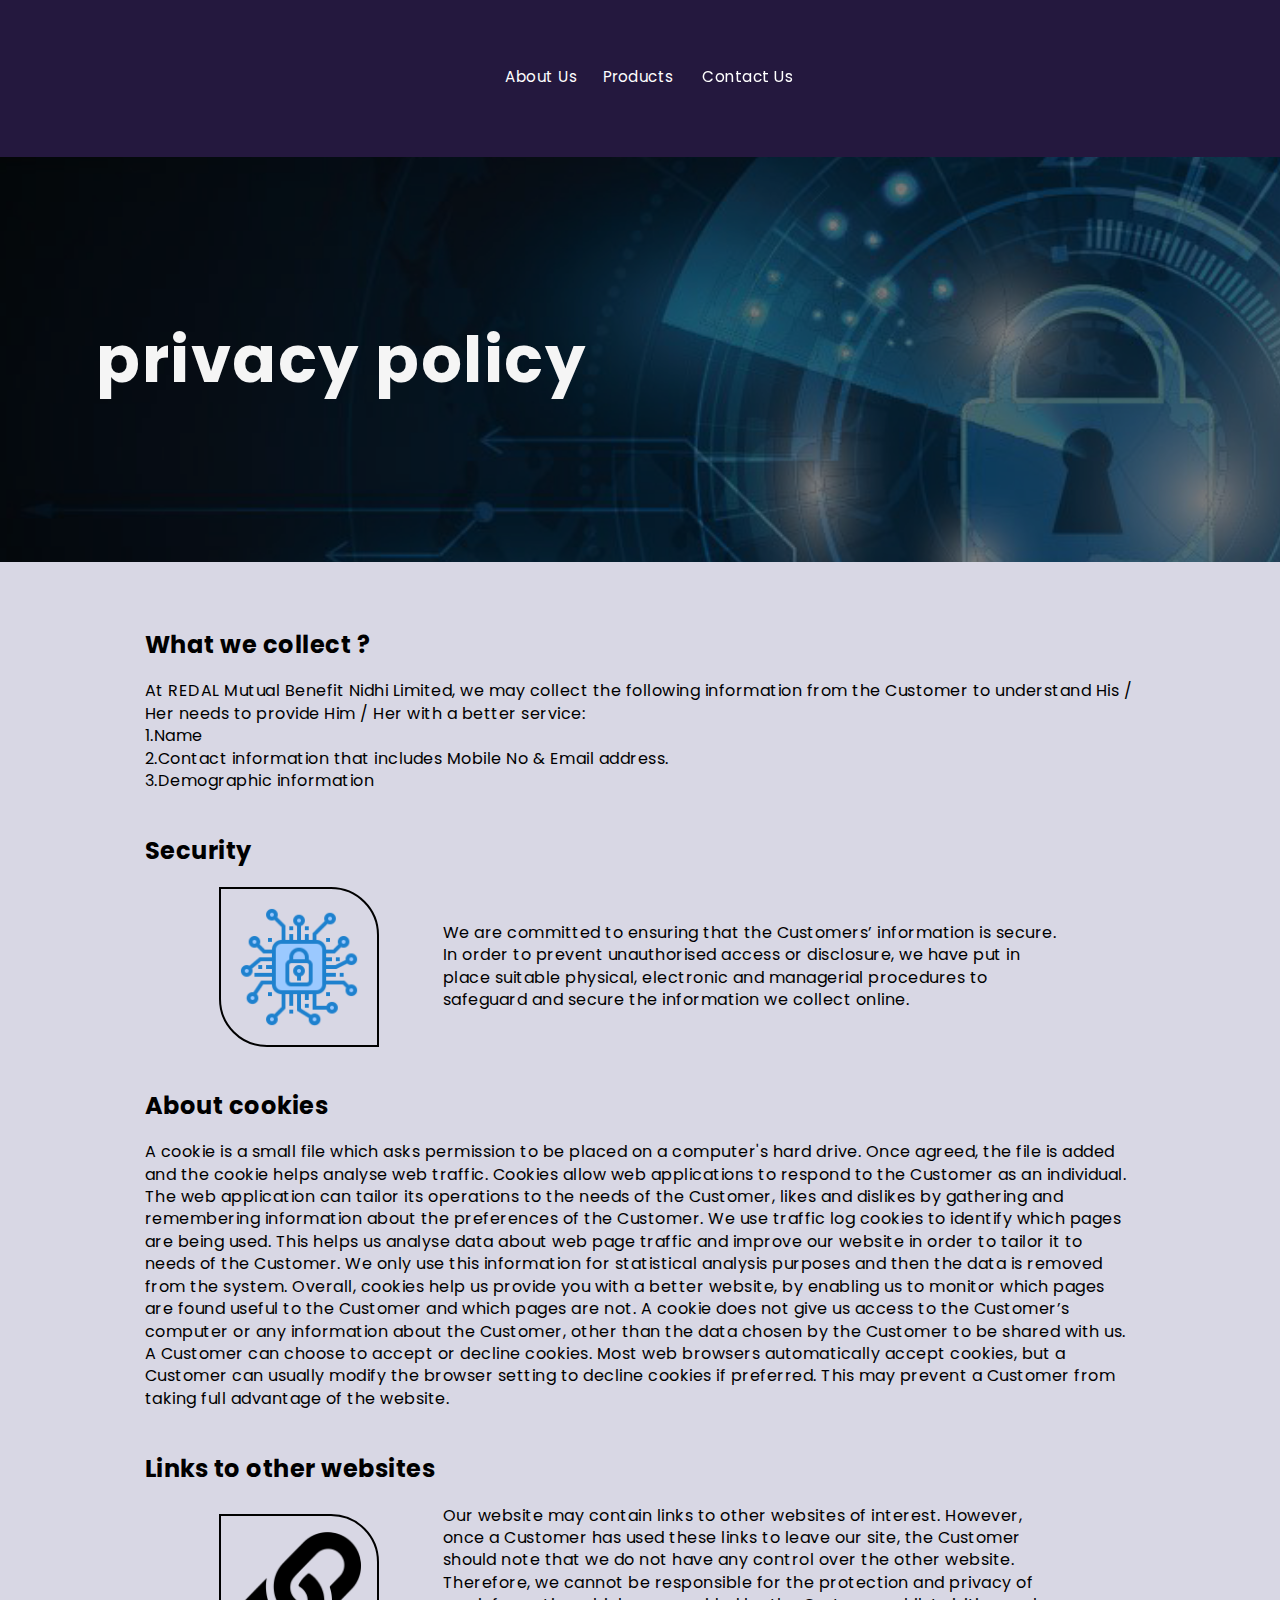
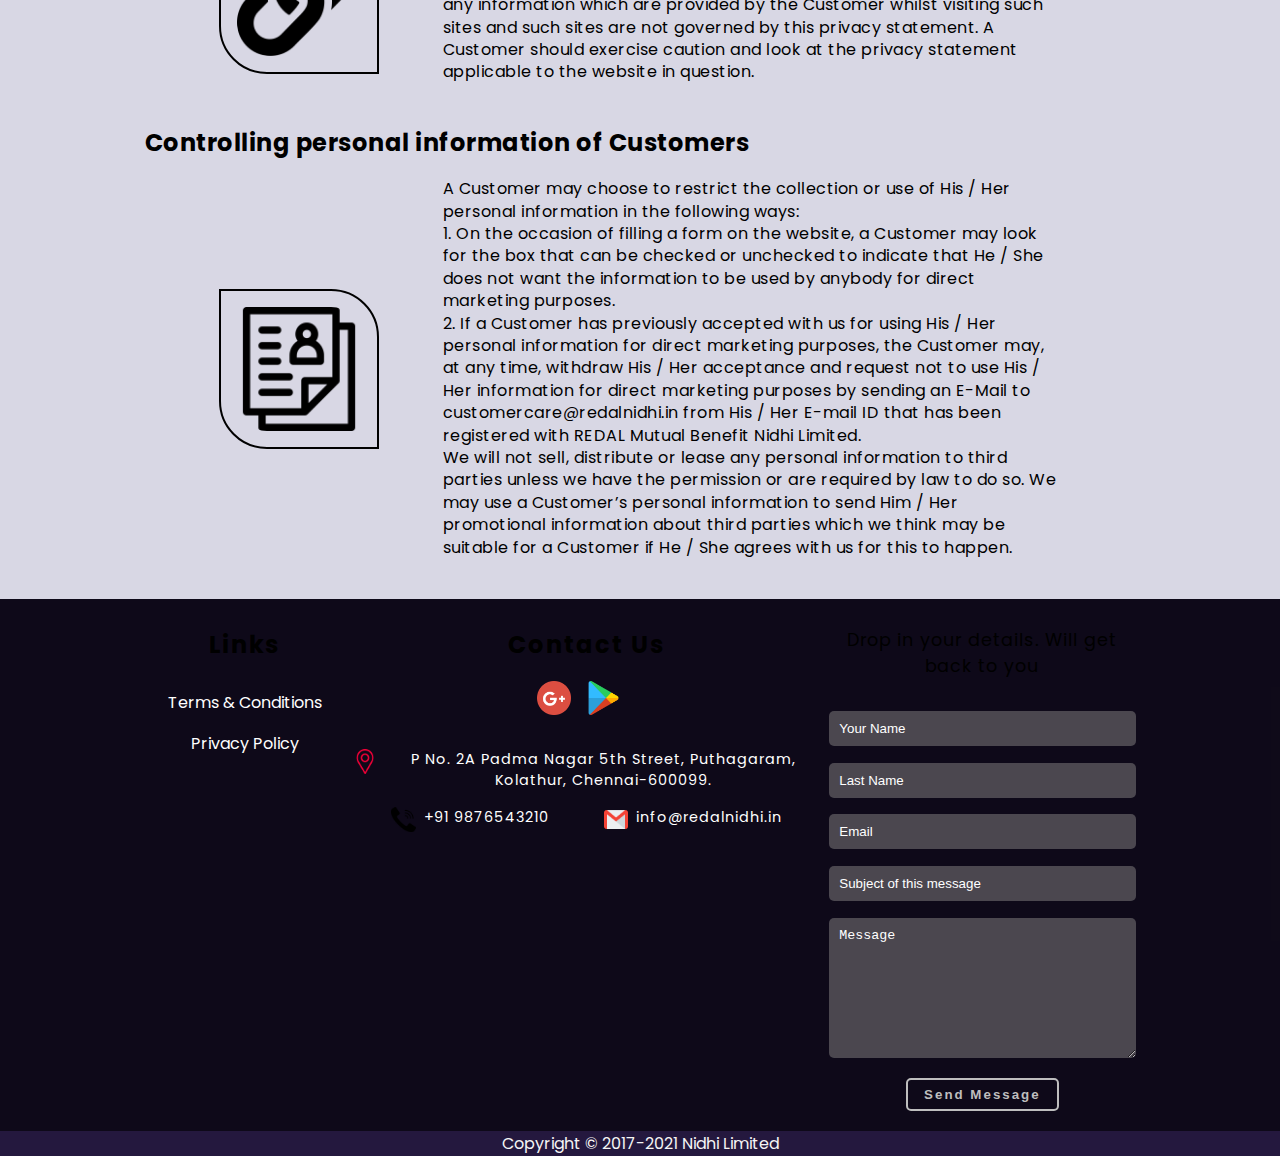
==== commit 0425d607: "banking link update in all pages" ====
--- a/privacypolicy.html
+++ b/privacypolicy.html
@@ -1,89 +1,92 @@
 <!DOCTYPE html>
 <html lang="en">
+
 <head>
     <meta charset="UTF-8">
     <meta http-equiv="X-UA-Compatible" content="IE=edge">
     <meta name="viewport" content="width=device-width, initial-scale=1.0">
     <title>Privacy Policy</title>
-    <link rel = "stylesheet" href="style.css">
+    <link rel="stylesheet" href="style.css">
 </head>
+
 <body>
     <!----------------------------------------------------Navbar------------------------------------------------>
-     <header>
-    <div class="container">
-      <input type="checkbox" name="" id="check">
-      <div class="logo-container">
-        <a href="index.html"><img src="images/Logo.png" alt="logo"></a>
-      </div>
-      <div class="hamburger-menu-container">
-        <div class="hamburger-menu">
-          <div></div>
-        </div>
-      </div>
-      <div class="nav-btn">
-        <div class="nav-links">
-          <ul>
-            <li class="nav-link" style="--i: .6s"><a href="#aboutUs">About Us</a></li>
-            <li class="nav-link" style="--i: .85s"><a href="#">Products<i class="fas fa-caret-down"></i></a>
-              <div class="dropdown">
-                <ul>
-                  <li class="dropdown-link"><a href="#">Savings Account<i class="fas fa-caret-down"></i></a>
-                    <div class="dropdown second">
-                      <ul>
-                        <li class="dropdown-link"><a href="#">Zero Balance</a></li>
-                        <li class="dropdown-link"><a href="#">Regular</a></li>
-                        <li class="dropdown-link"><a href="#">Premium</a></li>
-                        <div class="arrow"></div>
-                      </ul>
-                    </div>
-                  </li>
-                  <li class="dropdown-link"><a href="#">Deposit<i class="fas fa-caret-down"></i></a>
-                    <div class="dropdown second">
-                      <ul>
-                        <li class="dropdown-link"><a href="#">Fixed Deposit</a></li>
-                        <li class="dropdown-link"><a href="#">Recurring Deposit</a></li>
-                        <li class="dropdown-link"><a href="#">Daily Deposit</a></li>
-                        <div class="arrow"></div>
-                      </ul>
-                    </div>
-                  </li>
-                  <li class="dropdown-link"><a href="#">Loan<i class="fas fa-caret-down"></i></a>
-                    <div class="dropdown second">
-                      <ul>
-                        <li class="dropdown-link"><a href="#">Gold Loan</a></li>
-                        <li class="dropdown-link"><a href="#">Mortgage Loan</a></li>
-                        <li class="dropdown-link"><a href="#">Loan Against Deposit</a></li>
-                        <div class="arrow"></div>
-                      </ul>
-                    </div>
-                  </li>
-                  <div class="arrow"></div>
-                </ul>
-              </div>
-            </li>
-            <!-- <li class="nav-link" style="--i: 1.35s"><a href="#">Terms & Conditions</a></li>
+    <header>
+        <div class="container">
+            <input type="checkbox" name="" id="check">
+            <div class="logo-container">
+                <a href="index.html"><img src="images/Logo.png" alt="logo"></a>
+            </div>
+            <div class="hamburger-menu-container">
+                <div class="hamburger-menu">
+                    <div></div>
+                </div>
+            </div>
+            <div class="nav-btn">
+                <div class="nav-links">
+                    <ul>
+                        <li class="nav-link" style="--i: .6s"><a href="#aboutUs">About Us</a></li>
+                        <li class="nav-link" style="--i: .85s"><a href="#">Products<i class="fas fa-caret-down"></i></a>
+                            <div class="dropdown">
+                                <ul>
+                                    <li class="dropdown-link"><a href="#">Savings Account<i
+                                                class="fas fa-caret-down"></i></a>
+                                        <div class="dropdown second">
+                                            <ul>
+                                                <li class="dropdown-link"><a href="#">Zero Balance</a></li>
+                                                <li class="dropdown-link"><a href="#">Regular</a></li>
+                                                <li class="dropdown-link"><a href="#">Premium</a></li>
+                                                <div class="arrow"></div>
+                                            </ul>
+                                        </div>
+                                    </li>
+                                    <li class="dropdown-link"><a href="#">Deposit<i class="fas fa-caret-down"></i></a>
+                                        <div class="dropdown second">
+                                            <ul>
+                                                <li class="dropdown-link"><a href="#">Fixed Deposit</a></li>
+                                                <li class="dropdown-link"><a href="#">Recurring Deposit</a></li>
+                                                <li class="dropdown-link"><a href="#">Daily Deposit</a></li>
+                                                <div class="arrow"></div>
+                                            </ul>
+                                        </div>
+                                    </li>
+                                    <li class="dropdown-link"><a href="#">Loan<i class="fas fa-caret-down"></i></a>
+                                        <div class="dropdown second">
+                                            <ul>
+                                                <li class="dropdown-link"><a href="#">Gold Loan</a></li>
+                                                <li class="dropdown-link"><a href="#">Mortgage Loan</a></li>
+                                                <li class="dropdown-link"><a href="#">Loan Against Deposit</a></li>
+                                                <div class="arrow"></div>
+                                            </ul>
+                                        </div>
+                                    </li>
+                                    <div class="arrow"></div>
+                                </ul>
+                            </div>
+                        </li>
+                        <!-- <li class="nav-link" style="--i: 1.35s"><a href="#">Terms & Conditions</a></li>
                   <li class="nav-link" style="--i: 1.35s"><a href="#">Privacy Policy</a></li> -->
-            <li class="nav-link" style="--i: 1.35s"><a href="#contact">Contact Us</a></li>
-          </ul>
-        </div>
-      </div>
-      <div class="login">
-        <a href="http://banking.redalnidhi.in/login">
-          <h2>Customer Login</h2>
-        </a>
-      </div>
-    </div>
-  </header>
-
-  <!---------------------------------------------Privacy Policy------------------------------------------------>
-
-   <section id="privacypolicy"  data-aos="fade-right">
+                        <li class="nav-link" style="--i: 1.35s"><a href="#contact">Contact Us</a></li>
+                    </ul>
+                </div>
+            </div>
+            <div class="login">
+                <a href="http://online.redalnidhi.in/login">
+                    <h2>Customer Login</h2>
+                </a>
+            </div>
+        </div>
+    </header>
+
+    <!---------------------------------------------Privacy Policy------------------------------------------------>
+
+    <section id="privacypolicy" data-aos="fade-right">
         <div class="privacy-title">
             <div class="privacy-overlay">
                 <h2>privacy policy</h2>
             </div>
         </div>
-        <div class="privacy-content"  data-aos="fade-right">
+        <div class="privacy-content" data-aos="fade-right">
             <div class="privacy-container">
                 <ul>
                     <li>
@@ -100,8 +103,10 @@
                         <div class="policy">
                             <img src="images/security.png" alt="security">
                             <p>
-                                We are committed to ensuring that the Customers’ information is secure. In order to prevent
-                                unauthorised access or disclosure, we have put in place suitable physical, electronic and
+                                We are committed to ensuring that the Customers’ information is secure. In order to
+                                prevent
+                                unauthorised access or disclosure, we have put in place suitable physical, electronic
+                                and
                                 managerial procedures to safeguard and secure the information we collect online.
                             </p>
                         </div>
@@ -131,10 +136,14 @@
                         <div class="policy">
                             <img src="images/weblink.png" alt="website links">
                             <p>
-                                Our website may contain links to other websites of interest. However, once a Customer has
-                                used these links to leave our site, the Customer should note that we do not have any control
-                                over the other website. Therefore, we cannot be responsible for the protection and privacy
-                                of any information which are provided by the Customer whilst visiting such sites and such
+                                Our website may contain links to other websites of interest. However, once a Customer
+                                has
+                                used these links to leave our site, the Customer should note that we do not have any
+                                control
+                                over the other website. Therefore, we cannot be responsible for the protection and
+                                privacy
+                                of any information which are provided by the Customer whilst visiting such sites and
+                                such
                                 sites are not governed by this privacy statement. A Customer should exercise caution and
                                 look at the privacy statement applicable to the website in question.
                             </p>
@@ -145,19 +154,27 @@
                         <div class="policy">
                             <img src="images/perinfo.png" alt="personal information">
                             <p>
-                                A Customer may choose to restrict the collection or use of His / Her personal information in
+                                A Customer may choose to restrict the collection or use of His / Her personal
+                                information in
                                 the following ways: <br>
-                                1. On the occasion of filling a form on the website, a Customer may look for the box that
-                                can be checked or unchecked to indicate that He / She does not want the information to be
+                                1. On the occasion of filling a form on the website, a Customer may look for the box
+                                that
+                                can be checked or unchecked to indicate that He / She does not want the information to
+                                be
                                 used by anybody for direct marketing purposes. <br>
-                                2. If a Customer has previously accepted with us for using His / Her personal information
-                                for direct marketing purposes, the Customer may, at any time, withdraw His / Her acceptance
+                                2. If a Customer has previously accepted with us for using His / Her personal
+                                information
+                                for direct marketing purposes, the Customer may, at any time, withdraw His / Her
+                                acceptance
                                 and request not to use His / Her information for direct marketing purposes by sending an
-                                E-Mail to customercare@redalnidhi.in from His / Her E-mail ID that has been registered with
+                                E-Mail to customercare@redalnidhi.in from His / Her E-mail ID that has been registered
+                                with
                                 REDAL Mutual Benefit Nidhi Limited. <br>
-                                We will not sell, distribute or lease any personal information to third parties unless we
+                                We will not sell, distribute or lease any personal information to third parties unless
+                                we
                                 have the permission or are required by law to do so. We may use a Customer’s personal
-                                information to send Him / Her promotional information about third parties which we think may
+                                information to send Him / Her promotional information about third parties which we think
+                                may
                                 be suitable for a Customer if He / She agrees with us for this to happen. <br>
                             </p>
                         </div>
@@ -169,13 +186,13 @@
 
     <!----------------------------------------------------Footer---------------------------------------------->
 
-   <footer id="contact" data-aos="fade-right">
+    <footer id="contact" data-aos="fade-right">
         <div class="contact-section">
             <div class="contact-overlay">
                 <div class="contact-container">
                     <div class="contact-links" data-aos="fade-left">
                         <h2>Links</h2>
-                        <ul  data-aos="fade-right">
+                        <ul data-aos="fade-right">
                             <li><a href="terms&conditions.html">Terms & Conditions</a></li>
                             <li><a href="privacypolicy.html">Privacy Policy</a></li>
                         </ul>
@@ -199,20 +216,21 @@
                             <div class="contact-icon2">
                                 <a href="#">
                                     <img src="images/placeholder.png" alt="location">
-                                    <span style = "color:white;">P No. 2A Padma Nagar 5th Street, Puthagaram, Kolathur, Chennai-600099.</span>
+                                    <span style="color:white;">P No. 2A Padma Nagar 5th Street, Puthagaram, Kolathur,
+                                        Chennai-600099.</span>
                                 </a>
                             </div>
                             <div class="contact-icon21">
                                 <div class="contact-icon2">
                                     <a href="tel:9876543210" title="call">
                                         <img src="images/call.png" alt="phone">
-                                        <span style = "color:white;">+91 9876543210</span>
+                                        <span style="color:white;">+91 9876543210</span>
                                     </a>
                                 </div>
                                 <div class="contact-icon2">
                                     <a href="mailto:info@redalnidhi.in" title="Click to send email">
                                         <img src="images/gmail.png" alt="mail-id">
-                                        <span style = "color:white;">info@redalnidhi.in</span>
+                                        <span style="color:white;">info@redalnidhi.in</span>
                                     </a>
                                 </div>
                             </div>
@@ -243,8 +261,9 @@
     </footer>
 
 
-     <script src="https://unpkg.com/aos@next/dist/aos.js"></script>
- 
+    <script src="https://unpkg.com/aos@next/dist/aos.js"></script>
+
 
 </body>
+
 </html>--- a/style.css
+++ b/style.css
@@ -621,14 +621,15 @@
         position: absolute;
         top: 40%;
     }
-}
+}*/
+
 @media only screen and (max-width: 370px) {
-    .prev,
-    .next {
-        position: absolute;
-        top: 40%;
-    }
-} */
+    .text-spacing {
+        width: 25ch;
+        text-align: center;
+        margin: auto;
+    }
+}
 
 
 /***************************************************About Us****************************************/
@@ -647,13 +648,16 @@
 .aboutus-overlay {
     background: rgba(0, 0, 0, 0.322);
     height: 100%;
+    display: flex;
+    align-items: center;
+    justify-content: center;
 }
 
 .aboutus-overlay h1 {
     text-align: center;
     color: black;
     font-size: 3rem;
-    padding-top: 9rem;
+    /* padding-top: 9rem; */
 }
 
 .aboutus-container {
@@ -695,7 +699,7 @@
 }
 
 .d-text-top h3 {
-    font-size: 1.5rem;
+    font-size: 1rem;
     padding: 1rem 0;
 }
 
@@ -705,33 +709,35 @@
 }
 
 .d-text-bottom h2 {
-    /* font-size: 3.5em; */
+    font-size: 3.5em;
     padding-bottom: 0.5rem;
+}
+
+.company-details {
+    width: 100%;
+    margin: auto;
 }
 
 .company-details,
 th,
 td {
-    font-size: 0.9em;
+    font-size: 0.7rem;
     /* border: 1px solid black; */
     border-collapse: collapse;
+    /* padding: 1rem 0.5rem; */
     border: 1px dotted black;
-    padding: 0.5em;
-}
-
-@media (min-width: 600px) {
+}
+
+@media (min-width: 300px) {
     .aboutus-image {
         height: 30vh;
     }
+    .aboutus-overlay h1 {
+        padding: 2.5rem;
+    }
 }
 
 @media (min-width: 768px) {
-    /* #aboutUs{
-        height: 100%;
-    } */
-    .aboutus-image {
-        height: 45vh;
-    }
     .dflex {
         margin-top: 2.5rem;
         padding: 0;
@@ -747,11 +753,6 @@
     } */
     .d-text-top h2 {
         font-size: 3em;
-        /* padding-bottom: .5rem; */
-    }
-    .d-text-top h3 {
-        font-size: 2rem;
-        /* padding: 1rem 0; */
     }
     .d-text-top ul li {
         font-size: 1.1em;
@@ -763,14 +764,14 @@
         text-decoration: underline;
     }
     .company-details {
-        width: 70%;
+        width: 100%;
     }
     .company-details,
     th,
     td {
         margin: 0 auto;
         line-height: 1em;
-        padding: 1em;
+        /* padding: 1em; */
         font-size: 1em;
     }
 }
@@ -857,15 +858,16 @@
     background: black;
     color: white;
     width: 50vw;
-    height: 100%;
     text-align: center;
-    padding: auto;
+    padding: 1rem 1rem;
     position: relative;
     font-size: 1rem;
 }
 
-.tabular td th {
-    padding: 1rem;
+.tabular,
+td,
+th {
+    padding: 1rem 0;
 }
 
 #deposit {
@@ -956,7 +958,7 @@
         height: 25vh;
     }
     .all_products h1 {
-        font-size: 2rem;
+        font-size: 1rem;
     }
     #loans h1 {
         font-size: 2rem;
@@ -967,7 +969,7 @@
         height: 100vh;
     }
     .pro_overlay h2 {
-        font-size: 2.5rem;
+        font-size: 1.5rem;
     }
     #savings {
         display: table;
@@ -1319,10 +1321,8 @@
 
 /* -----------------------------------------------Footer Begins --------------------------------------------------------------- */
 
-.contact-section {
-    background: url("images/contact1.jpg") no-repeat center;
-    color: cornsilk !important;
-    background-size: cover;
+#contact {
+    background: #24183e;
     height: 100%;
 }
 
@@ -1491,17 +1491,14 @@
 }
 
 .copyright {
-    background: #c95937;
+    background: transparent;
     color: whitesmoke;
     text-align: center;
     padding: 0;
 }
 
 @media (min-width: 769px) {
-    .contact-section {
-        background: url("images/contact.jpg") no-repeat center;
-        background-size: cover;
-    }
+   
     .contact-container {
         display: flex;
         /* flex-direction: row; */
@@ -1672,7 +1669,7 @@
         border-radius: 0;
         height: 220px;
     }
-    .table_block {
+    /* .table_block {
         width: 100%;
         margin: auto;
         padding-left: 2rem;
@@ -1682,7 +1679,7 @@
     th,
     td {
         border: 2px solid rgb(163, 118, 236);
-    }
+    } */
     .box_block {
         display: block;
         font-size: 0.8rem;
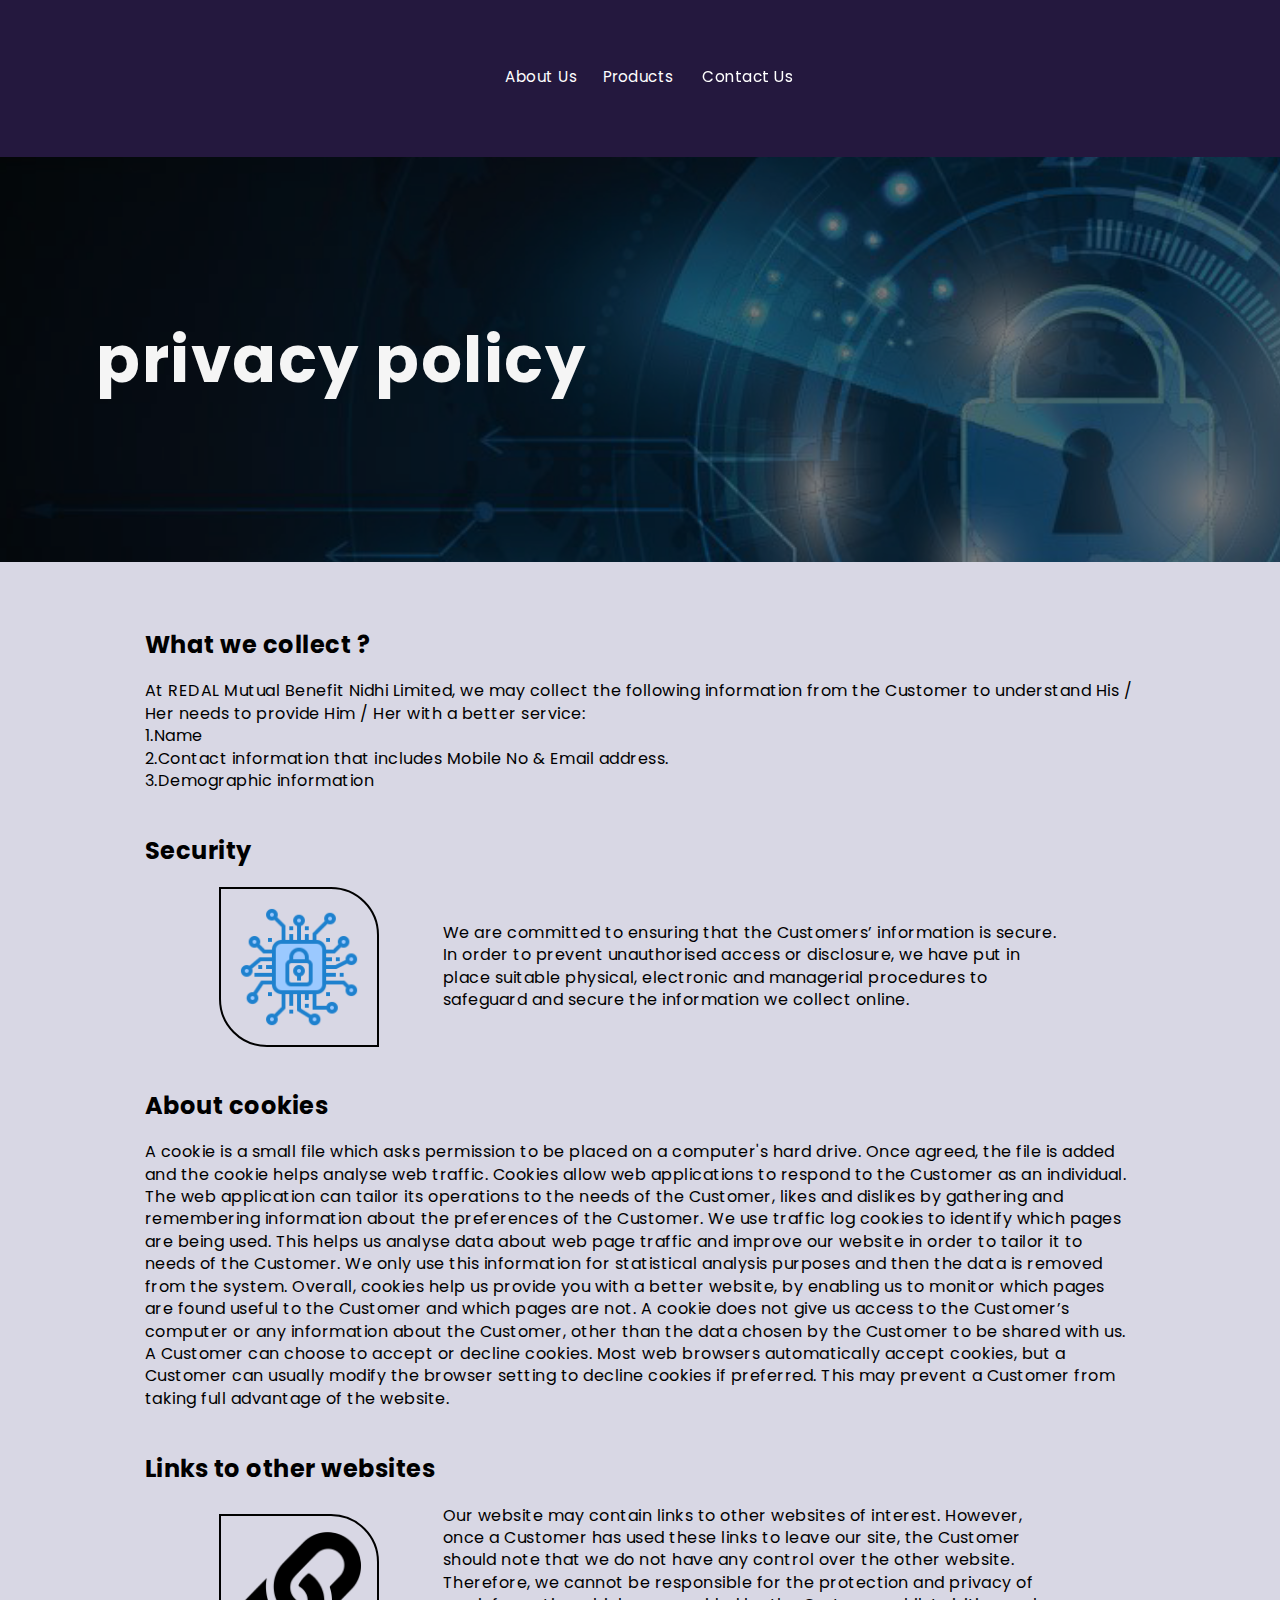
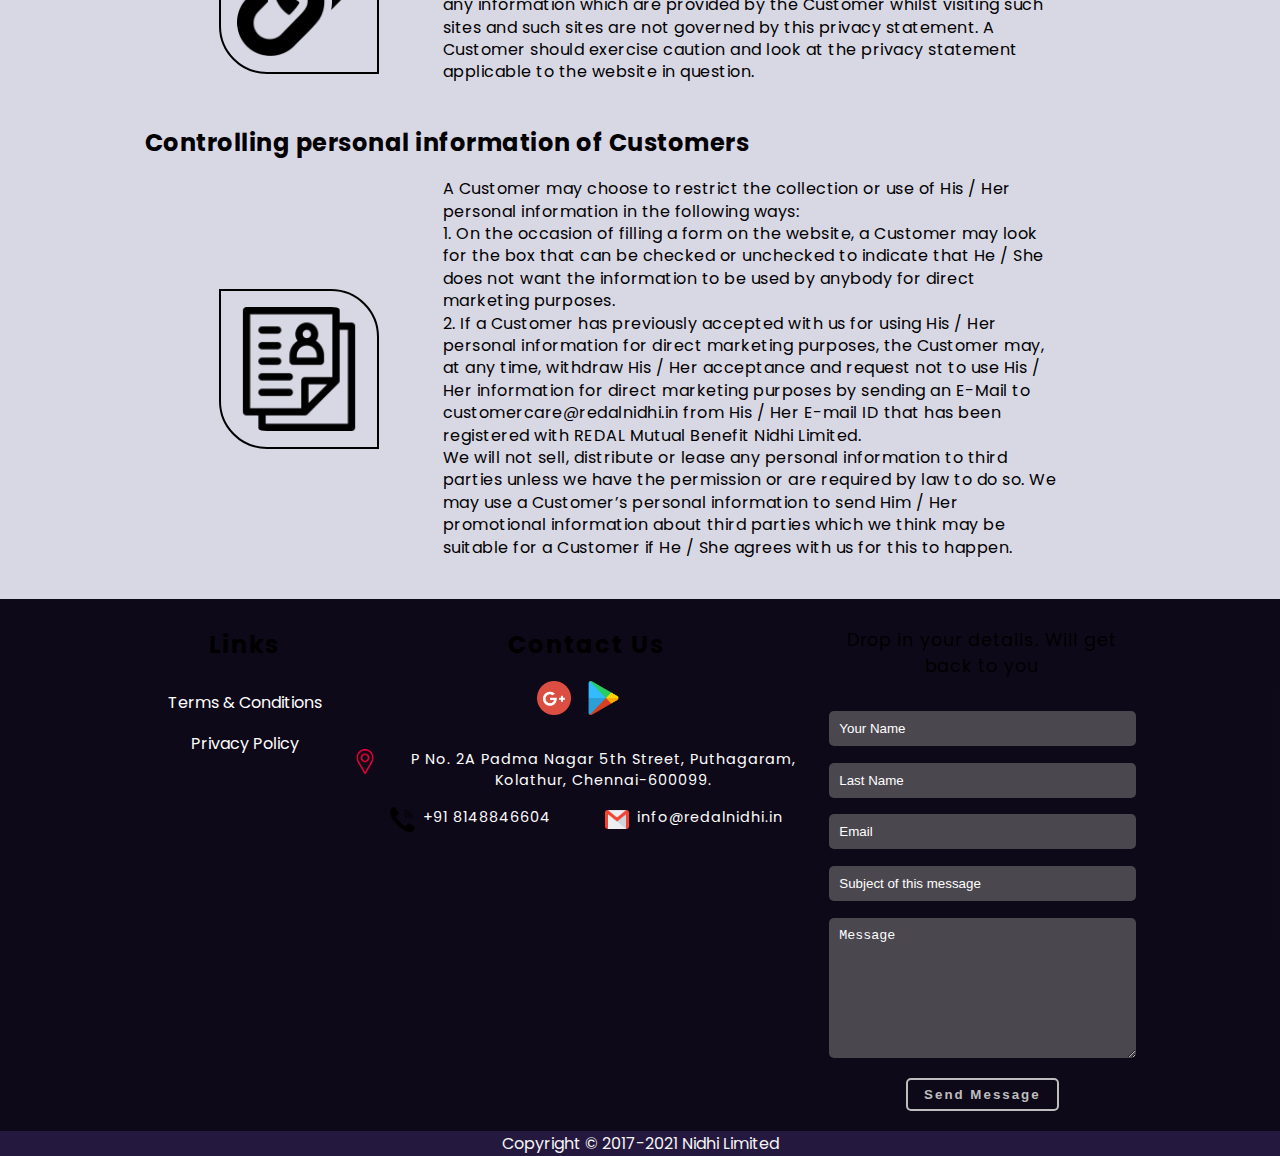
==== commit bab680e7: "phone no" ====
--- a/privacypolicy.html
+++ b/privacypolicy.html
@@ -222,9 +222,9 @@
                             </div>
                             <div class="contact-icon21">
                                 <div class="contact-icon2">
-                                    <a href="tel:9876543210" title="call">
+                                    <a href="tel:8148846604" title="call">
                                         <img src="images/call.png" alt="phone">
-                                        <span style="color:white;">+91 9876543210</span>
+                                        <span style="color:white;">+91 8148846604</span>
                                     </a>
                                 </div>
                                 <div class="contact-icon2">
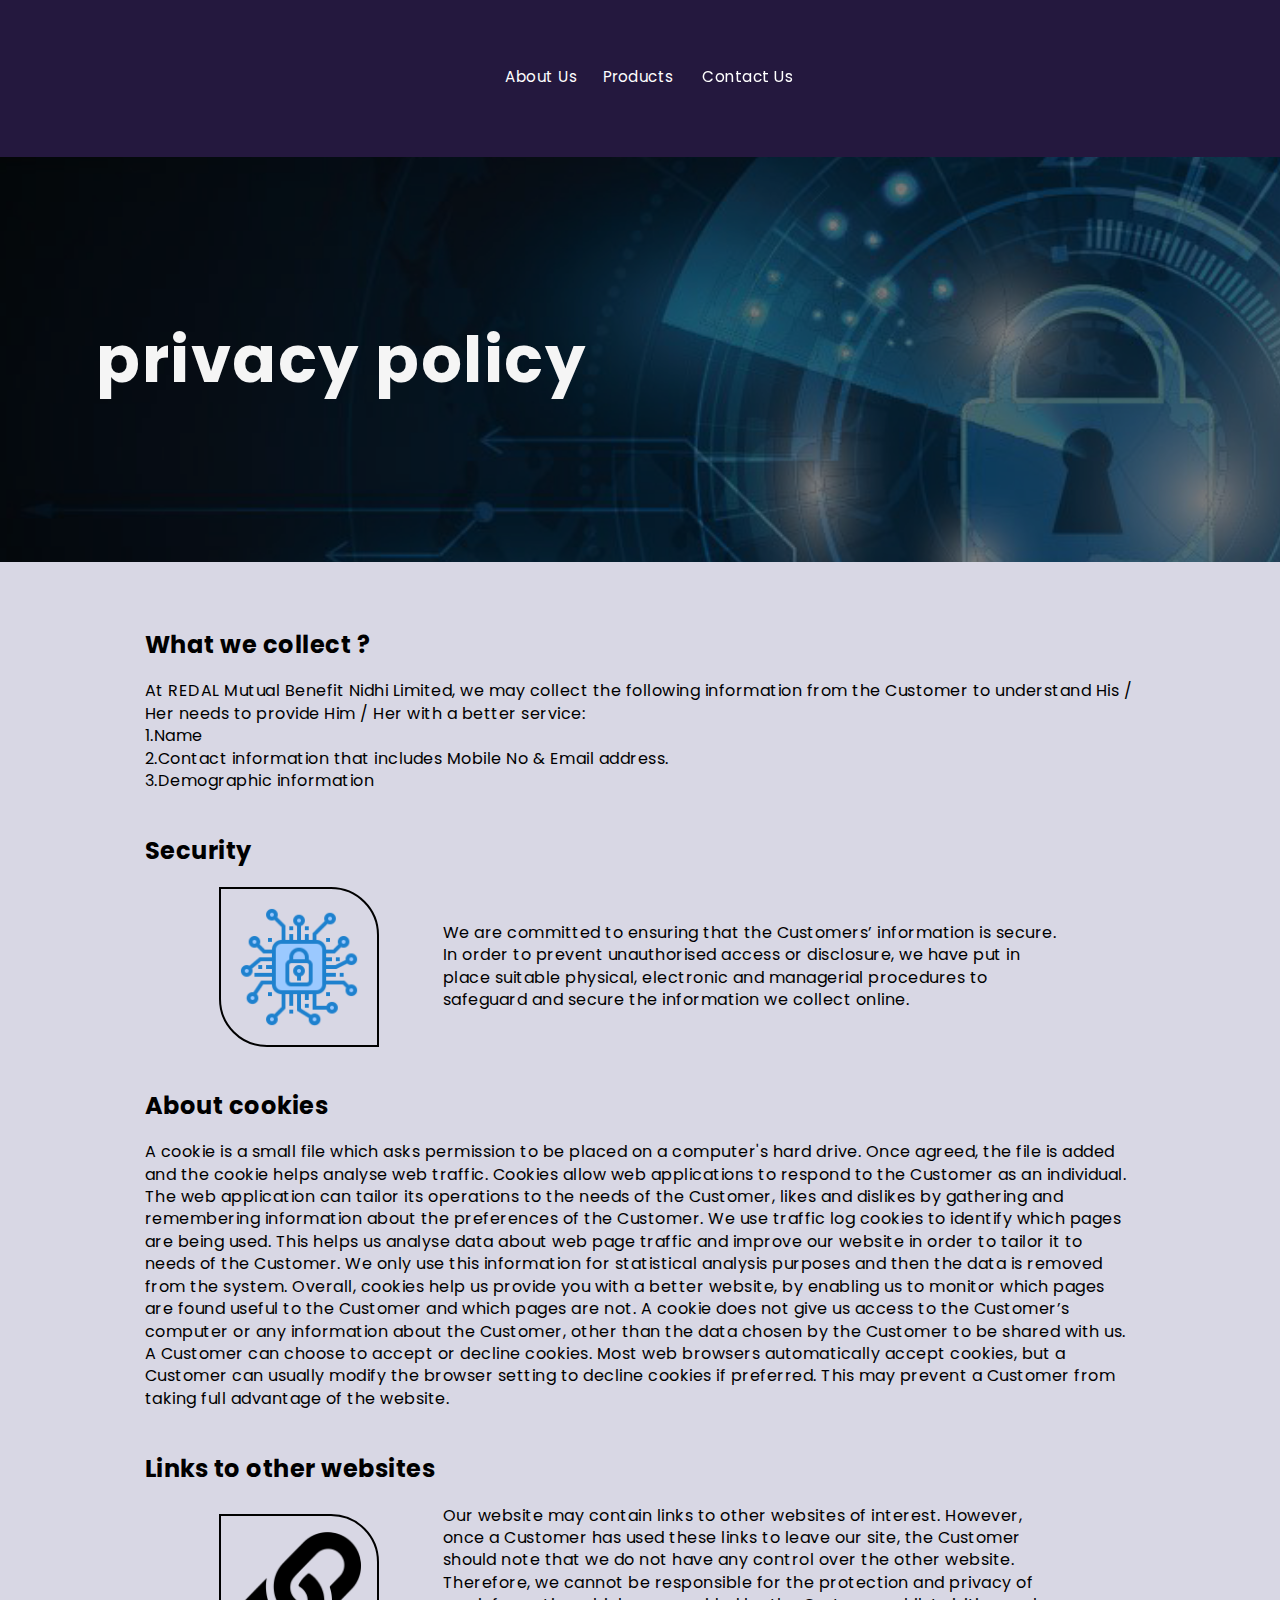
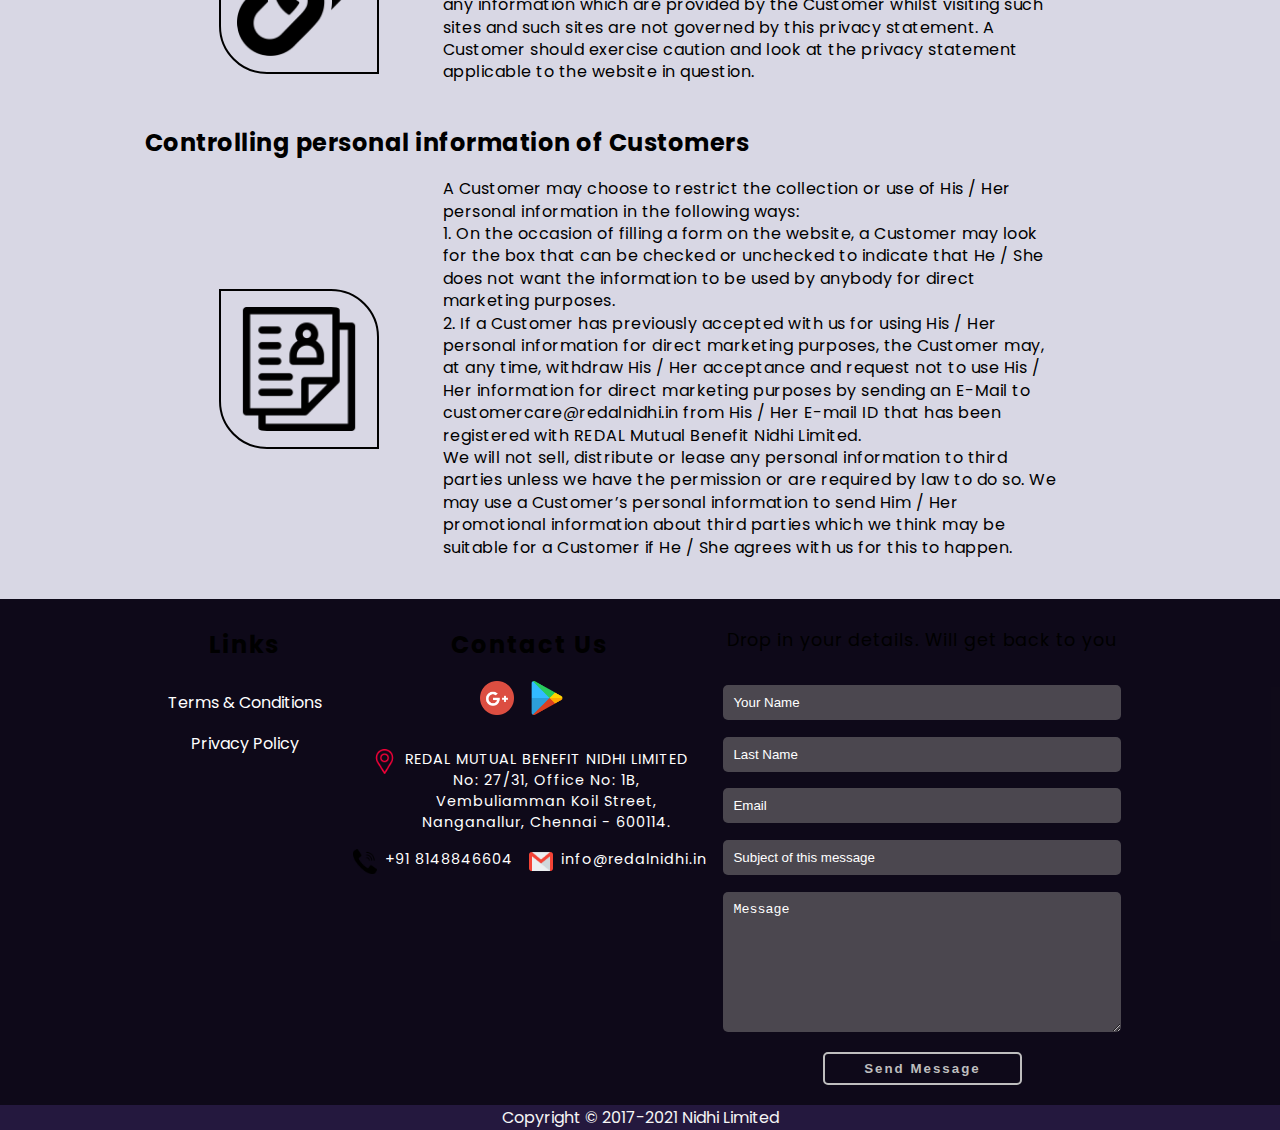
==== commit 151a83a9: "address updated" ====
--- a/privacypolicy.html
+++ b/privacypolicy.html
@@ -216,8 +216,8 @@
                             <div class="contact-icon2">
                                 <a href="#">
                                     <img src="images/placeholder.png" alt="location">
-                                    <span style="color:white;">P No. 2A Padma Nagar 5th Street, Puthagaram, Kolathur,
-                                        Chennai-600099.</span>
+                                    <span style = "color:white;">REDAL MUTUAL BENEFIT NIDHI LIMITED <br>
+                                        No: 27/31, Office No: 1B, <br> Vembuliamman Koil Street, <br> Nanganallur, Chennai - 600114.</span>
                                 </a>
                             </div>
                             <div class="contact-icon21">
